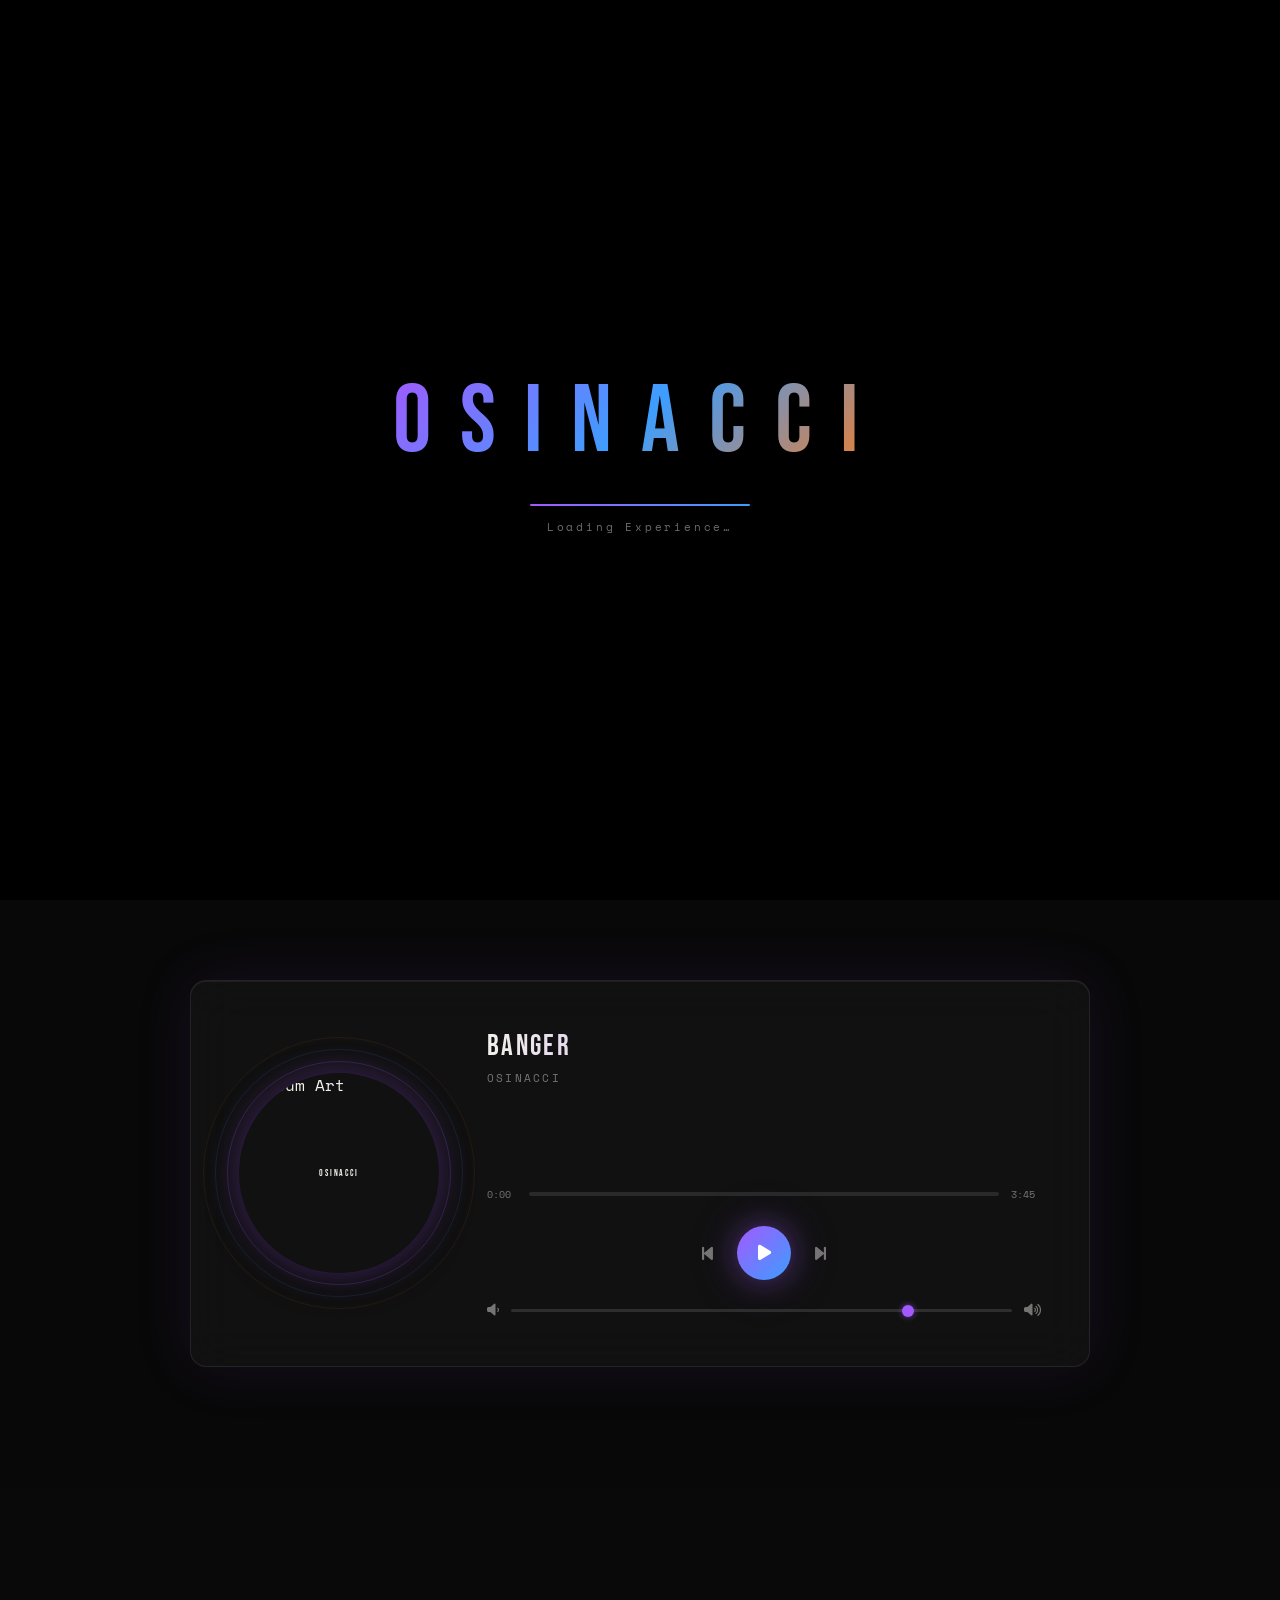
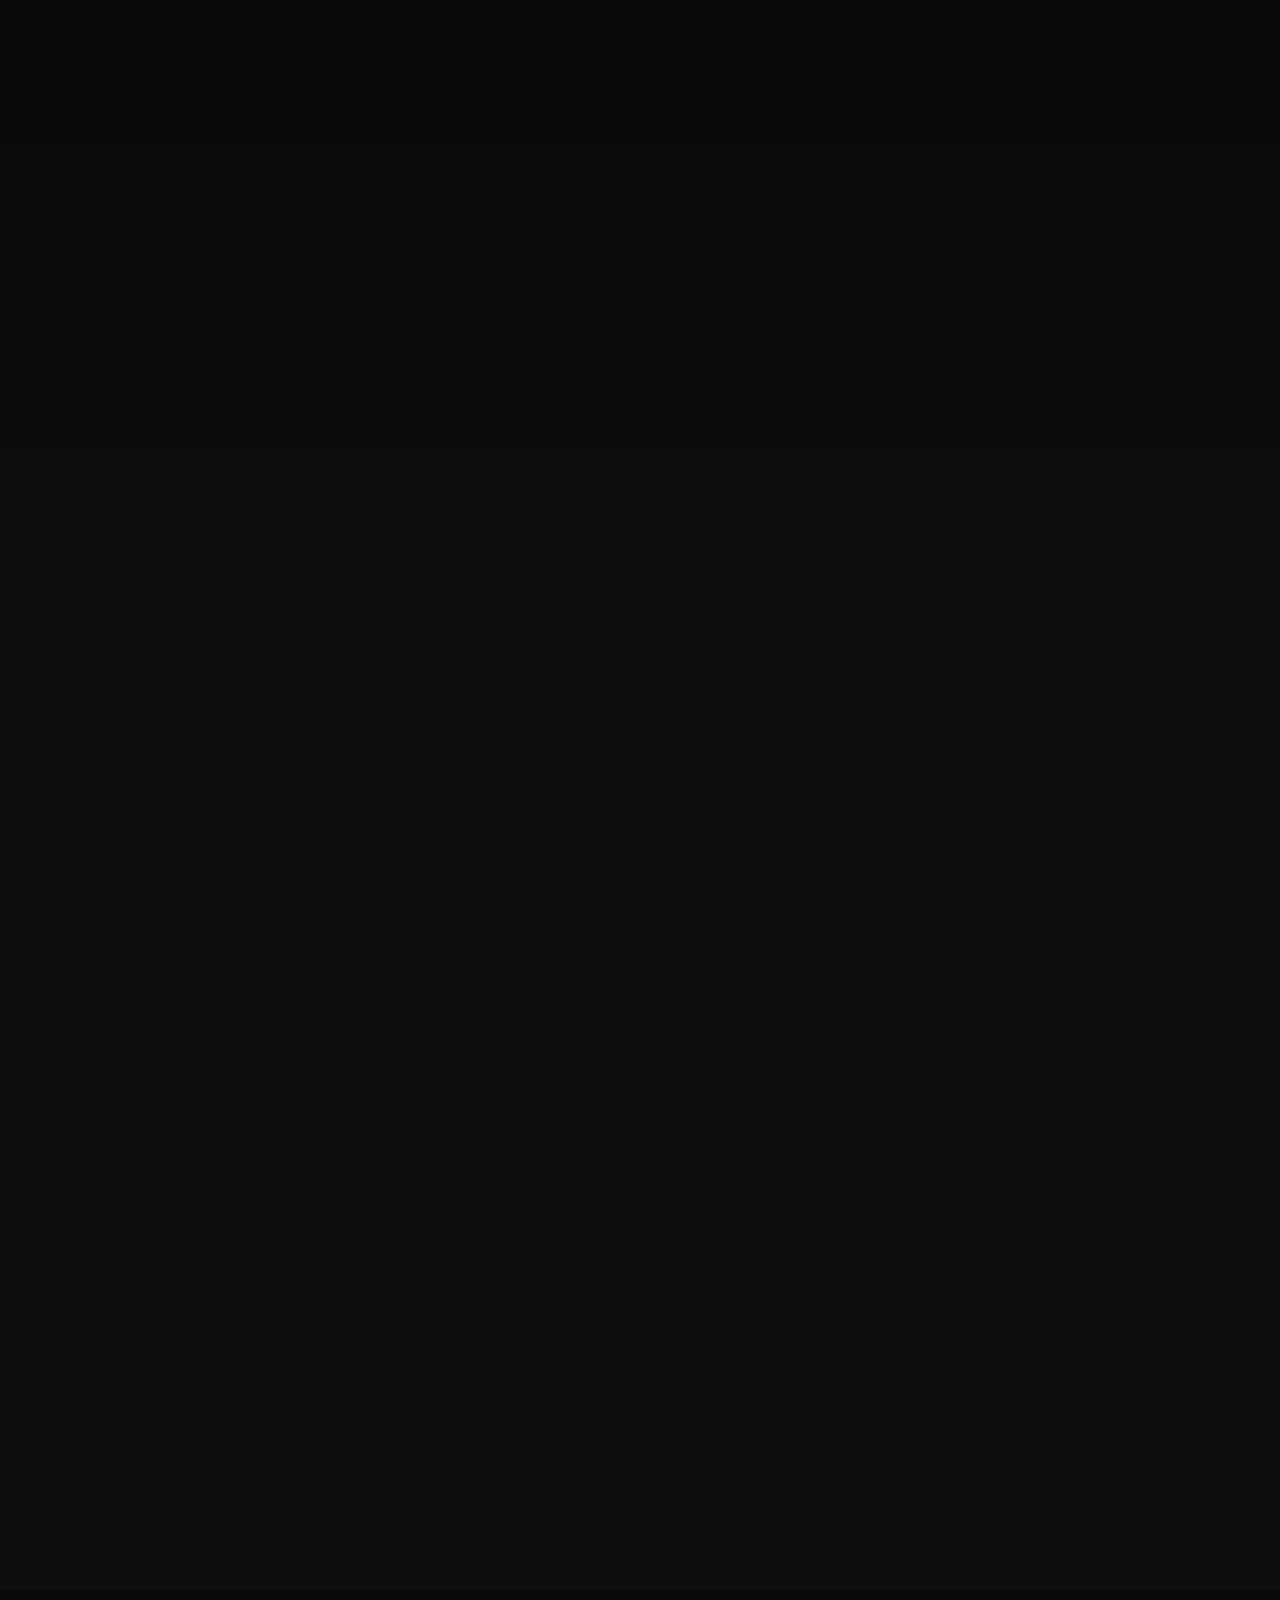
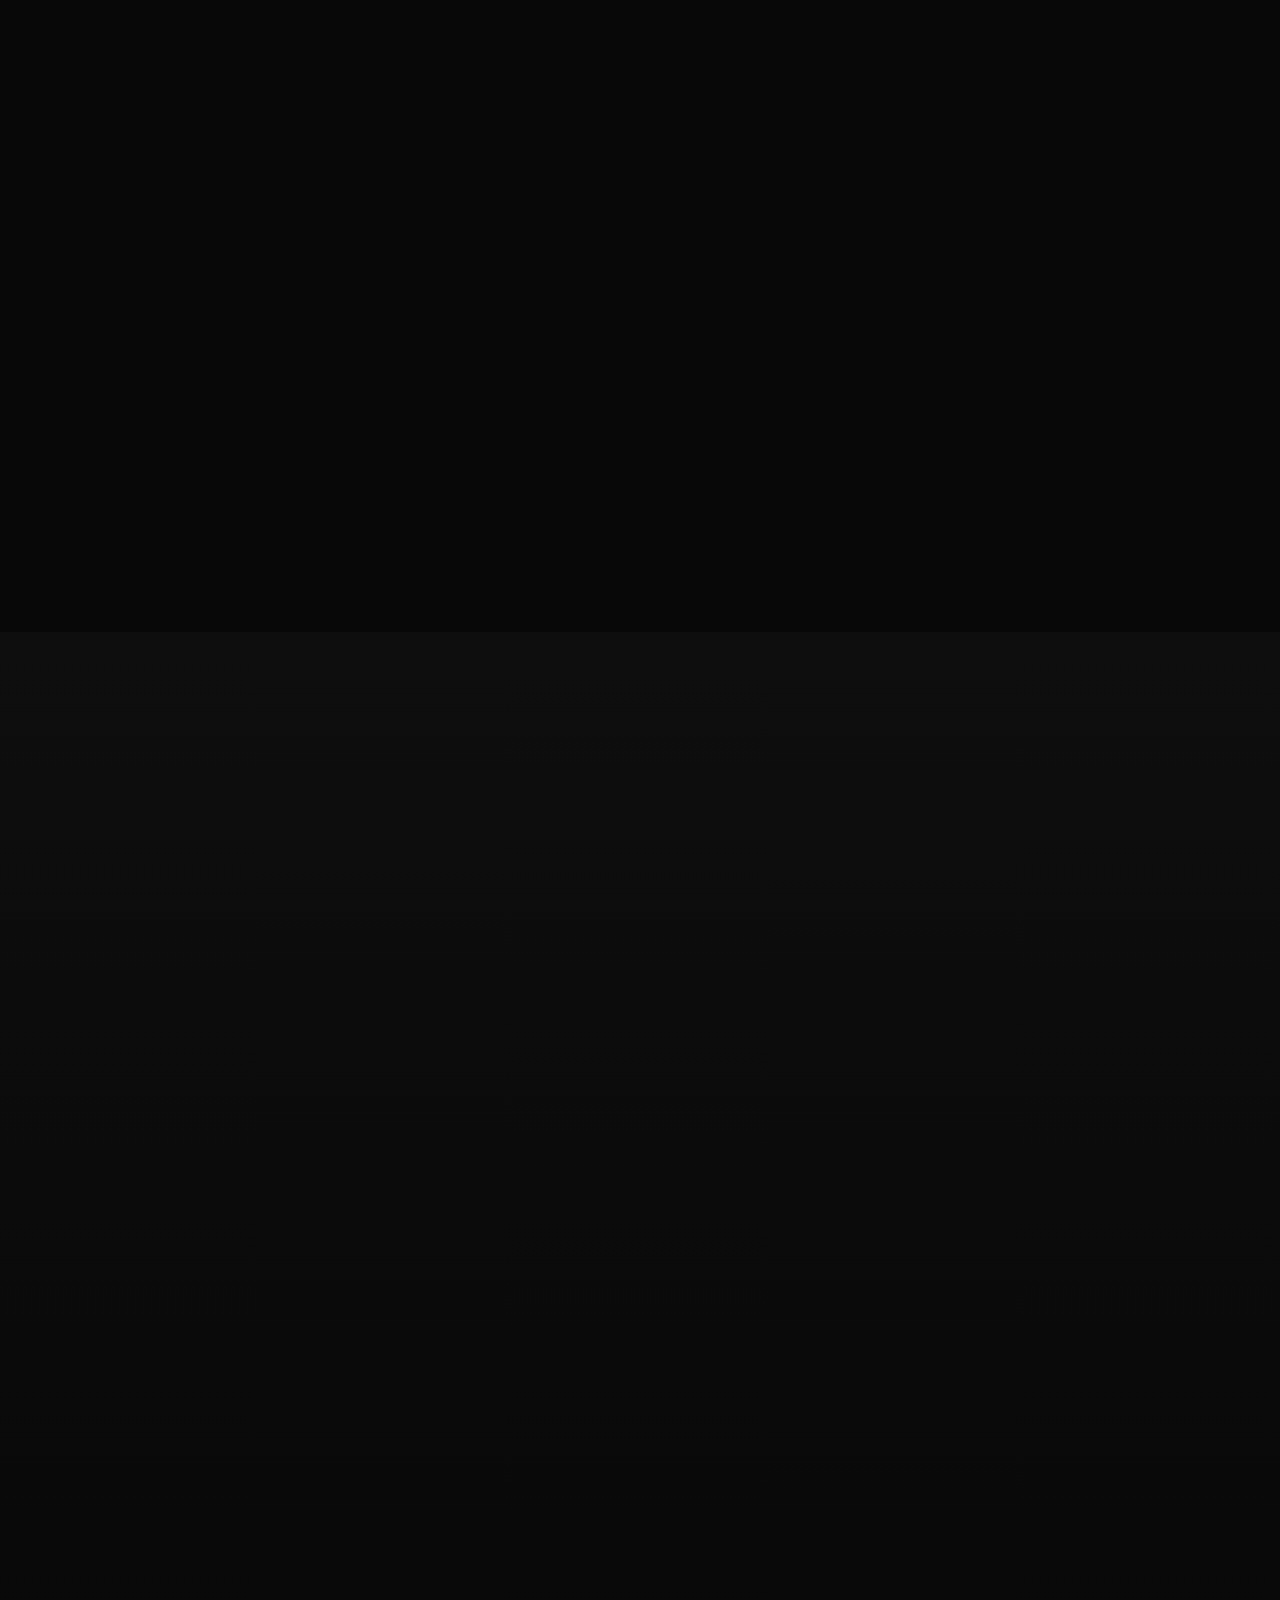
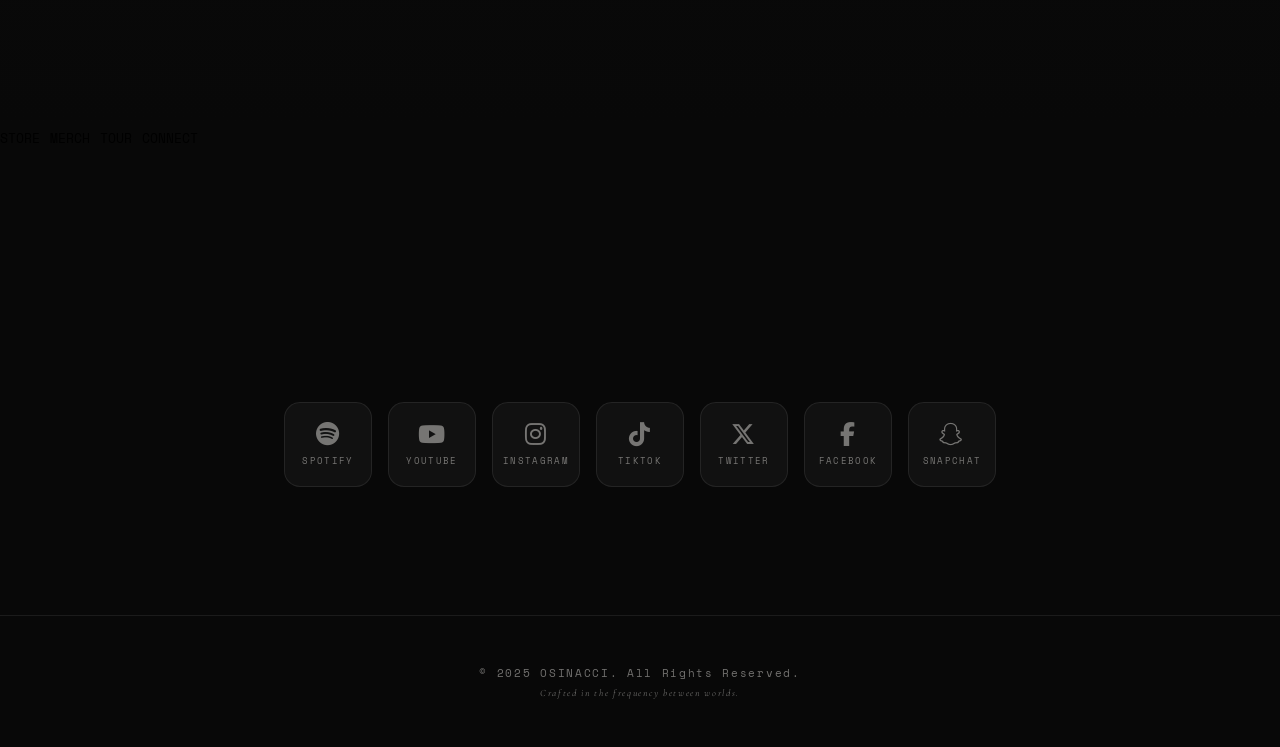
==== index (1).html @ 7f18292f "Add files via upload" ====
<!DOCTYPE html>
<html lang="en">
<head>
  <meta charset="UTF-8" />
  <meta name="viewport" content="width=device-width, initial-scale=1.0" />
  <title>OSINACCI — Official</title>
  <link rel="stylesheet" href="style.css" />
  <!-- Fonts -->
  <link rel="preconnect" href="https://fonts.googleapis.com" />
  <link rel="preconnect" href="https://fonts.gstatic.com" crossorigin />
  <link href="https://fonts.googleapis.com/css2?family=Bebas+Neue&family=Cormorant+Garamond:ital,wght@0,300;0,400;1,300&family=Space+Mono:wght@400;700&display=swap" rel="stylesheet" />
  <!-- Font Awesome -->
  <link rel="stylesheet" href="https://cdnjs.cloudflare.com/ajax/libs/font-awesome/6.5.0/css/all.min.css" />
  <!-- GSAP -->
  <script src="https://cdnjs.cloudflare.com/ajax/libs/gsap/3.12.5/gsap.min.js"></script>
  <script src="https://cdnjs.cloudflare.com/ajax/libs/gsap/3.12.5/ScrollTrigger.min.js"></script>
</head>
<body class="loading">

  <!-- LOADING SCREEN -->
  <div id="loader">
    <div class="loader-inner">
      <div class="loader-logo">OSINACCI</div>
      <div class="loader-bar"><div class="loader-fill"></div></div>
      <div class="loader-text">Loading Experience…</div>
    </div>
  </div>

  <!-- CUSTOM CURSOR -->
  <div id="cursor"></div>
  <div id="cursor-trail"></div>

  <!-- PARTICLES CANVAS -->
  <canvas id="particles-canvas"></canvas>

  <!-- FIXED BG -->
  <div id="bg-fixed">
    <div id="bg-overlay"></div>
  </div>

  <!-- ═══════════════════════════ NAV ═══════════════════════════ -->
  <nav id="navbar">
    <div class="nav-logo">OSINACCI</div>
    <ul class="nav-links">
      <li><a href="#hero">Home</a></li>
      <li><a href="#music">Music</a></li>
      <li><a href="#videos">Videos</a></li>
      <li><a href="#store">Store</a></li>
      <li><a href="#merch">Merch</a></li>
      <li><a href="#tour">Tour</a></li>
      <li><a href="#contact">Contact</a></li>
    </ul>
    <div class="nav-right">
      <button class="theme-toggle" id="themeToggle" title="Toggle theme"><i class="fa-solid fa-circle-half-stroke"></i></button>
      <button class="hamburger" id="hamburger" aria-label="Menu">
        <span></span><span></span><span></span>
      </button>
    </div>
    <div class="mobile-menu" id="mobileMenu">
      <a href="#hero">Home</a>
      <a href="#music">Music</a>
      <a href="#videos">Videos</a>
      <a href="#store">Store</a>
      <a href="#merch">Merch</a>
      <a href="#tour">Tour</a>
      <a href="#contact">Contact</a>
    </div>
  </nav>

  <!-- ═══════════════════════════ HERO ═══════════════════════════ -->
  <section id="hero">
    <div class="hero-content">
      <p class="hero-sub reveal-up">The Sound of Another Dimension</p>
      <h1 class="hero-title reveal-up">OSINACCI</h1>
      <p class="hero-tagline reveal-up">Beats forged in fire. <em>Frequencies beyond the known.</em></p>
      <div class="hero-btns reveal-up">
        <a href="#music" class="btn btn-primary"><i class="fa-solid fa-play"></i> Listen Now</a>
        <a href="#videos" class="btn btn-ghost"><i class="fa-solid fa-film"></i> Watch Videos</a>
      </div>
    </div>
    <!-- Side waveform visualizer -->
    <canvas id="side-waveform"></canvas>
  </section>

  <!-- ═══════════════════════════ PLAYER ═══════════════════════════ -->
  <section id="player-section">
    <div class="player-wrap">
      <div class="player-disc-col">
        <div class="vinyl-wrap" id="vinylWrap">
          <div class="vinyl-ring r1"></div>
          <div class="vinyl-ring r2"></div>
          <div class="vinyl-ring r3"></div>
          <img class="vinyl-art" id="vinylArt" src="https://res.cloudinary.com/dsetw6lec/image/upload/v1779879570/SaveClip.App_674448062_18584144149044663_5985935693458071722_n_jfratm.jpg" alt="Album Art" />
          <div class="vinyl-label">OSINACCI</div>
        </div>
      </div>
      <div class="player-controls-col">
        <div class="player-meta">
          <span class="player-track-name" id="trackName">Banger</span>
          <span class="player-artist">OSINACCI</span>
        </div>
        <canvas id="player-waveform"></canvas>
        <div class="player-progress-wrap">
          <span class="player-time" id="currentTime">0:00</span>
          <div class="player-progress" id="progressBar">
            <div class="player-progress-fill" id="progressFill"></div>
            <div class="player-progress-thumb" id="progressThumb"></div>
          </div>
          <span class="player-time" id="totalTime">3:45</span>
        </div>
        <div class="player-btns">
          <button class="ctrl-btn" id="prevBtn"><i class="fa-solid fa-backward-step"></i></button>
          <button class="ctrl-btn play-btn" id="playBtn"><i class="fa-solid fa-play" id="playIcon"></i></button>
          <button class="ctrl-btn" id="nextBtn"><i class="fa-solid fa-forward-step"></i></button>
        </div>
        <div class="player-volume">
          <i class="fa-solid fa-volume-low"></i>
          <input type="range" id="volumeSlider" min="0" max="1" step="0.01" value="0.8" />
          <i class="fa-solid fa-volume-high"></i>
        </div>
      </div>
    </div>
  </section>

  <!-- ═══════════════════════════ ABOUT ═══════════════════════════ -->
  <section id="about" class="section-pad">
    <div class="container split-layout">
      <div class="split-img reveal-left">
        <img src="https://res.cloudinary.com/dsetw6lec/image/upload/v1779879570/SaveClip.App_674448062_18584144149044663_5985935693458071722_n_jfratm.jpg" alt="Osinacci portrait" />
        <div class="img-frame-deco"></div>
      </div>
      <div class="split-text reveal-right">
        <span class="section-eyebrow">Origin Story</span>
        <h2 class="section-title">Born from the<br /><em>Static</em> Between Worlds</h2>
        <p>Osinacci is not a name — it's a frequency. Rising from the intersection of raw emotion and future-forward sound design, this artist crafts sonic landscapes that blur genre, time, and dimension.</p>
        <p>From midnight sessions in a home studio to stages that shake the floor, every beat is a chapter. Every track is a doorway. Step through.</p>
        <div class="about-stats">
          <div class="stat"><span class="stat-num">2M+</span><span class="stat-label">Monthly Listeners</span></div>
          <div class="stat"><span class="stat-num">47</span><span class="stat-label">Releases</span></div>
          <div class="stat"><span class="stat-num">12</span><span class="stat-label">Countries Toured</span></div>
        </div>
      </div>
    </div>
  </section>

  <!-- ═══════════════════════════ MUSIC ═══════════════════════════ -->
  <section id="music" class="section-pad">
    <div class="container">
      <span class="section-eyebrow reveal-up">Discography</span>
      <h2 class="section-title reveal-up">Latest <em>Releases</em></h2>
      <div class="music-grid">
        <div class="music-card reveal-up" data-delay="0">
          <div class="music-card-img">
            <img src="https://res.cloudinary.com/dsetw6lec/image/upload/v1779879570/SaveClip.App_674448062_18584144149044663_5985935693458071722_n_jfratm.jpg" alt="Banger" />
            <div class="music-card-overlay"><i class="fa-solid fa-play"></i></div>
          </div>
          <div class="music-card-info">
            <h3>Banger</h3>
            <p>Single • 2025</p>
            <div class="platform-btns">
              <a href="#" class="plat-btn spotify"><i class="fa-brands fa-spotify"></i> Spotify</a>
              <a href="#" class="plat-btn apple"><i class="fa-brands fa-apple"></i> Apple</a>
            </div>
          </div>
        </div>
        <div class="music-card reveal-up" data-delay="100">
          <div class="music-card-img">
            <img src="https://res.cloudinary.com/dsetw6lec/image/upload/v1779879570/SaveClip.App_674448062_18584144149044663_5985935693458071722_n_jfratm.jpg" alt="Static Realm" />
            <div class="music-card-overlay"><i class="fa-solid fa-play"></i></div>
          </div>
          <div class="music-card-info">
            <h3>Static Realm</h3>
            <p>EP • 2024</p>
            <div class="platform-btns">
              <a href="#" class="plat-btn spotify"><i class="fa-brands fa-spotify"></i> Spotify</a>
              <a href="#" class="plat-btn apple"><i class="fa-brands fa-apple"></i> Apple</a>
            </div>
          </div>
        </div>
        <div class="music-card reveal-up" data-delay="200">
          <div class="music-card-img">
            <img src="https://res.cloudinary.com/dsetw6lec/image/upload/v1779879570/SaveClip.App_674448062_18584144149044663_5985935693458071722_n_jfratm.jpg" alt="Neon Cathedral" />
            <div class="music-card-overlay"><i class="fa-solid fa-play"></i></div>
          </div>
          <div class="music-card-info">
            <h3>Neon Cathedral</h3>
            <p>Album • 2024</p>
            <div class="platform-btns">
              <a href="#" class="plat-btn spotify"><i class="fa-brands fa-spotify"></i> Spotify</a>
              <a href="#" class="plat-btn apple"><i class="fa-brands fa-apple"></i> Apple</a>
            </div>
          </div>
        </div>
      </div>
    </div>
  </section>

  <!-- ═══════════════════════════ VIDEOS ═══════════════════════════ -->
  <section id="videos" class="section-pad">
    <div class="container">
      <span class="section-eyebrow reveal-up">Visual Universe</span>
      <h2 class="section-title reveal-up">Watch &amp; <em>Experience</em></h2>
      <div class="video-grid">
        <div class="video-card reveal-up" data-delay="0">
          <div class="video-thumb">
            <img src="https://res.cloudinary.com/dsetw6lec/image/upload/v1779879570/SaveClip.App_674448062_18584144149044663_5985935693458071722_n_jfratm.jpg" alt="Video 1" />
            <div class="video-overlay">
              <div class="play-ring"><i class="fa-solid fa-play"></i></div>
            </div>
            <span class="video-dur">3:47</span>
          </div>
          <p class="video-title">Banger — Official Video</p>
        </div>
        <div class="video-card reveal-up" data-delay="150">
          <div class="video-thumb">
            <img src="https://res.cloudinary.com/dsetw6lec/image/upload/v1779879570/SaveClip.App_674448062_18584144149044663_5985935693458071722_n_jfratm.jpg" alt="Video 2" />
            <div class="video-overlay">
              <div class="play-ring"><i class="fa-solid fa-play"></i></div>
            </div>
            <span class="video-dur">5:12</span>
          </div>
          <p class="video-title">Static Realm — Live Session</p>
        </div>
        <div class="video-card reveal-up" data-delay="300">
          <div class="video-thumb">
            <img src="https://res.cloudinary.com/dsetw6lec/image/upload/v1779879570/SaveClip.App_674448062_18584144149044663_5985935693458071722_n_jfratm.jpg" alt="Video 3" />
            <div class="video-overlay">
              <div class="play-ring"><i class="fa-solid fa-play"></i></div>
            </div>
            <span class="video-dur">4:02</span>
          </div>
          <p class="video-title">Neon Cathedral — Documentary</p>
        </div>
      </div>
    </div>
  </section>

  <!-- ═══════════════════════════ GALLERY ═══════════════════════════ -->
  <section id="gallery" class="section-pad">
    <div class="container">
      <span class="section-eyebrow reveal-up">Gallery</span>
      <h2 class="section-title reveal-up">Behind the <em>Frame</em></h2>
      <div class="gallery-grid">
        <div class="gallery-item gi-tall reveal-up" data-delay="0"><img src="https://res.cloudinary.com/dsetw6lec/image/upload/v1779879570/SaveClip.App_674448062_18584144149044663_5985935693458071722_n_jfratm.jpg" alt="g1" /><div class="gallery-hover"><i class="fa-solid fa-expand"></i></div></div>
        <div class="gallery-item reveal-up" data-delay="80"><img src="https://res.cloudinary.com/dsetw6lec/image/upload/v1779879570/SaveClip.App_674448062_18584144149044663_5985935693458071722_n_jfratm.jpg" alt="g2" /><div class="gallery-hover"><i class="fa-solid fa-expand"></i></div></div>
        <div class="gallery-item reveal-up" data-delay="160"><img src="https://res.cloudinary.com/dsetw6lec/image/upload/v1779879570/SaveClip.App_674448062_18584144149044663_5985935693458071722_n_jfratm.jpg" alt="g3" /><div class="gallery-hover"><i class="fa-solid fa-expand"></i></div></div>
        <div class="gallery-item gi-wide reveal-up" data-delay="240"><img src="https://res.cloudinary.com/dsetw6lec/image/upload/v1779879570/SaveClip.App_674448062_18584144149044663_5985935693458071722_n_jfratm.jpg" alt="g4" /><div class="gallery-hover"><i class="fa-solid fa-expand"></i></div></div>
        <div class="gallery-item reveal-up" data-delay="320"><img src="https://res.cloudinary.com/dsetw6lec/image/upload/v1779879570/SaveClip.App_674448062_18584144149044663_5985935693458071722_n_jfratm.jpg" alt="g5" /><div class="gallery-hover"><i class="fa-solid fa-expand"></i></div></div>
      </div>
    </div>
    <!-- Lightbox -->
    <div id="lightbox" class="lightbox">
      <button class="lb-close" id="lbClose"><i class="fa-solid fa-xmark"></i></button>
      <img id="lbImg" src="" alt="Gallery Full" />
    </div>
  </section>
<!-- ═════════════════ QUICK PANELS ═════════════════ -->

<section id="quick-panels">

  <button class="quick-panel-btn">
    <span>STORE</span>
  </button>

  <button class="quick-panel-btn">
    <span>MERCH</span>
  </button>

  <button class="quick-panel-btn">
    <span>TOUR</span>
  </button>

  <button class="quick-panel-btn">
    <span>CONNECT</span>
  </button>

</section>

  <!-- ═══════════════════════════ SOCIAL ═══════════════════════════ -->
  <section id="social" class="section-pad">
    <div class="container">
      <h2 class="section-title reveal-up text-center">Follow the <em>Frequency</em></h2>
      <div class="social-row">
        <a href="#" class="soc-btn soc-spotify" title="Spotify"><i class="fa-brands fa-spotify"></i><span>Spotify</span></a>
        <a href="#" class="soc-btn soc-youtube" title="YouTube"><i class="fa-brands fa-youtube"></i><span>YouTube</span></a>
        <a href="#" class="soc-btn soc-instagram" title="Instagram"><i class="fa-brands fa-instagram"></i><span>Instagram</span></a>
        <a href="#" class="soc-btn soc-tiktok" title="TikTok"><i class="fa-brands fa-tiktok"></i><span>TikTok</span></a>
        <a href="#" class="soc-btn soc-twitter" title="X / Twitter"><i class="fa-brands fa-x-twitter"></i><span>Twitter</span></a>
        <a href="#" class="soc-btn soc-facebook" title="Facebook"><i class="fa-brands fa-facebook-f"></i><span>Facebook</span></a>
        <a href="#" class="soc-btn soc-snapchat" title="Snapchat"><i class="fa-brands fa-snapchat"></i><span>Snapchat</span></a>
      </div>
    </div>
  </section>

  <!-- FOOTER -->
  <footer>
    <p>© 2025 OSINACCI. All Rights Reserved.</p>
    <p class="footer-sub">Crafted in the frequency between worlds.</p>
  </footer>

  <script src="script.js"></script>
</body>
</html>
---- style.css ----
/* ════════════════════════════════════════════════════════════════
   OSINACCI — Premium Artist CSS
   ════════════════════════════════════════════════════════════════ */

/* ─── CUSTOM PROPERTIES ─────────────────────────────────────── */
:root {
  --bg: #080808;
  --bg2: #0e0e0e;
  --surface: rgba(255,255,255,0.04);
  --surface-hover: rgba(255,255,255,0.08);
  --border: rgba(255,255,255,0.08);
  --white: #f2f0eb;
  --muted: rgba(242,240,235,0.45);
  --purple: #a259ff;
  --purple-dim: rgba(162,89,255,0.18);
  --blue: #3d9eff;
  --blue-dim: rgba(61,158,255,0.15);
  --orange: #ff7a1a;
  --orange-dim: rgba(255,122,26,0.15);
  --green: #1db954;
  --glow-purple: 0 0 30px rgba(162,89,255,0.4), 0 0 60px rgba(162,89,255,0.15);
  --glow-blue: 0 0 30px rgba(61,158,255,0.4), 0 0 60px rgba(61,158,255,0.15);
  --glow-orange: 0 0 20px rgba(255,122,26,0.5);
  --font-display: 'Bebas Neue', sans-serif;
  --font-serif: 'Cormorant Garamond', serif;
  --font-mono: 'Space Mono', monospace;
  --nav-h: 72px;
  --radius: 16px;
  --transition: 0.35s cubic-bezier(0.25,0.46,0.45,0.94);
}

/* Light mode */
body.light {
  --bg: #f0ede8;
  --bg2: #e5e1da;
  --surface: rgba(0,0,0,0.05);
  --surface-hover: rgba(0,0,0,0.09);
  --border: rgba(0,0,0,0.1);
  --white: #111;
  --muted: rgba(17,17,17,0.5);
  --purple-dim: rgba(162,89,255,0.1);
}

/* ─── RESET ──────────────────────────────────────────────────── */
*, *::before, *::after { box-sizing: border-box; margin: 0; padding: 0; }
html { scroll-behavior: smooth; }
body {
  background: var(--bg);
  color: var(--white);
  font-family: var(--font-mono);
  overflow-x: hidden;
  cursor: none;
}
body.loading { overflow: hidden; }
img { display: block; width: 100%; height: 100%; object-fit: cover; }
a { text-decoration: none; color: inherit; }
ul { list-style: none; }
button { cursor: none; border: none; background: none; font-family: inherit; }

/* ─── LOADER ─────────────────────────────────────────────────── */
#loader {
  position: fixed; inset: 0; z-index: 9999;
  background: #000;
  display: flex; align-items: center; justify-content: center;
  transition: opacity 0.6s ease, visibility 0.6s ease;
}
#loader.done { opacity: 0; visibility: hidden; }
.loader-inner { text-align: center; }
.loader-logo {
  font-family: var(--font-display);
  font-size: clamp(3rem, 8vw, 6rem);
  letter-spacing: 0.3em;
  background: linear-gradient(135deg, var(--purple), var(--blue), var(--orange));
  -webkit-background-clip: text; -webkit-text-fill-color: transparent;
  animation: pulseGlow 1.5s ease-in-out infinite alternate;
}
.loader-bar {
  width: 220px; height: 2px;
  background: rgba(255,255,255,0.1);
  margin: 1.5rem auto 0.75rem;
  border-radius: 2px; overflow: hidden;
}
.loader-fill {
  height: 100%;
  background: linear-gradient(90deg, var(--purple), var(--blue));
  width: 0; animation: loadBar 2.2s ease forwards;
}
.loader-text { font-size: 0.7rem; letter-spacing: 0.25em; color: var(--muted); }
@keyframes loadBar { to { width: 100%; } }
@keyframes pulseGlow {
  from { filter: drop-shadow(0 0 8px rgba(162,89,255,0.4)); }
  to   { filter: drop-shadow(0 0 24px rgba(61,158,255,0.7)); }
}

/* ─── CUSTOM CURSOR ──────────────────────────────────────────── */
#cursor {
  position: fixed; top: 0; left: 0; z-index: 9000;
  width: 14px; height: 14px;
  background: var(--purple);
  border-radius: 50%;
  pointer-events: none;
  transform: translate(-50%,-50%);
  transition: transform 0.1s, background 0.2s, width 0.2s, height 0.2s;
  mix-blend-mode: difference;
}
#cursor-trail {
  position: fixed; top: 0; left: 0; z-index: 8999;
  width: 40px; height: 40px;
  border: 1px solid rgba(162,89,255,0.4);
  border-radius: 50%;
  pointer-events: none;
  transform: translate(-50%,-50%);
  transition: transform 0.25s ease, opacity 0.2s;
}
body:has(a:hover) #cursor, body:has(button:hover) #cursor {
  width: 22px; height: 22px; background: var(--orange);
}

/* ─── PARTICLES ──────────────────────────────────────────────── */
#particles-canvas {
  position: fixed; inset: 0; z-index: 0;
  pointer-events: none;
  opacity: 0.5;
}

/* ─── FIXED BACKGROUND ───────────────────────────────────────── */
#bg-fixed {
  position: fixed; inset: 0; z-index: 1;
  background: url('https://res.cloudinary.com/dsetw6lec/image/upload/v1779879570/SaveClip.App_674448062_18584144149044663_5985935693458071722_n_jfratm.jpg') center/cover no-repeat;
}
#bg-overlay {
  position: absolute; inset: 0;
  background: linear-gradient(
    to bottom,
    rgba(8,8,8,0.55) 0%,
    rgba(8,8,8,0.7) 40%,
    rgba(8,8,8,0.92) 75%,
    var(--bg) 100%
  );
  transition: background 0.3s;
}
body.light #bg-overlay {
  background: linear-gradient(
    to bottom,
    rgba(240,237,232,0.55) 0%,
    rgba(240,237,232,0.78) 40%,
    rgba(240,237,232,0.95) 75%,
    var(--bg) 100%
  );
}

/* ─── ALL SECTIONS above BG ──────────────────────────────────── */
nav, section, footer { position: relative; z-index: 10; }

/* ─── NAVBAR ─────────────────────────────────────────────────── */
#navbar {
  position: fixed; top: 0; left: 0; right: 0; z-index: 100;
  height: var(--nav-h);
  display: flex; align-items: center; justify-content: space-between;
  padding: 0 clamp(1.5rem, 5vw, 4rem);
  backdrop-filter: blur(0px);
  background: transparent;
  transition: backdrop-filter 0.4s, background 0.4s, box-shadow 0.4s;
}
#navbar.scrolled {
  backdrop-filter: blur(24px) saturate(180%);
  background: rgba(8,8,8,0.7);
  box-shadow: 0 1px 0 var(--border);
}
body.light #navbar.scrolled { background: rgba(240,237,232,0.75); }

.nav-logo {
  font-family: var(--font-display);
  font-size: 1.6rem;
  letter-spacing: 0.2em;
  background: linear-gradient(135deg, var(--purple), var(--blue));
  -webkit-background-clip: text; -webkit-text-fill-color: transparent;
}
.nav-links {
  display: flex; gap: 2.5rem;
}
.nav-links a {
  font-size: 0.68rem; letter-spacing: 0.18em; text-transform: uppercase;
  color: var(--muted);
  position: relative; padding-bottom: 4px;
  transition: color var(--transition);
}
.nav-links a::after {
  content: '';
  position: absolute; bottom: 0; left: 0;
  width: 0; height: 1px;
  background: var(--purple);
  transition: width var(--transition);
}
.nav-links a:hover { color: var(--white); }
.nav-links a:hover::after { width: 100%; }

.nav-right { display: flex; align-items: center; gap: 1rem; }
.theme-toggle {
  color: var(--muted); font-size: 1rem;
  transition: color var(--transition), transform var(--transition);
}
.theme-toggle:hover { color: var(--orange); transform: rotate(15deg); }

.hamburger {
  display: none; flex-direction: column; gap: 5px; padding: 4px;
}
.hamburger span {
  display: block; width: 24px; height: 2px;
  background: var(--white);
  transition: transform var(--transition), opacity var(--transition);
}
.hamburger.open span:nth-child(1) { transform: translateY(7px) rotate(45deg); }
.hamburger.open span:nth-child(2) { opacity: 0; }
.hamburger.open span:nth-child(3) { transform: translateY(-7px) rotate(-45deg); }

.mobile-menu {
  display: none; position: fixed;
  top: var(--nav-h); left: 0; right: 0;
  background: rgba(8,8,8,0.95);
  backdrop-filter: blur(20px);
  padding: 2rem;
  flex-direction: column; gap: 1.5rem;
  border-bottom: 1px solid var(--border);
  transform: translateY(-10px); opacity: 0;
  transition: transform 0.3s ease, opacity 0.3s ease;
}
.mobile-menu.open { display: flex; transform: translateY(0); opacity: 1; }
.mobile-menu a { font-size: 0.75rem; letter-spacing: 0.2em; text-transform: uppercase; color: var(--muted); }

/* ─── CONTAINER ──────────────────────────────────────────────── */
.container { max-width: 1200px; margin: 0 auto; padding: 0 clamp(1.5rem, 5vw, 3rem); }
.section-pad { padding: 8rem 0; }

/* ─── TYPOGRAPHY HELPERS ─────────────────────────────────────── */
.section-eyebrow {
  display: block; margin-bottom: 0.75rem;
  font-size: 0.65rem; letter-spacing: 0.3em; text-transform: uppercase;
  color: var(--purple);
}
.section-title {
  font-family: var(--font-display);
  font-size: clamp(2.5rem, 6vw, 5rem);
  line-height: 1; letter-spacing: 0.04em;
  margin-bottom: 3rem;
}
.section-title em { font-style: normal; color: var(--orange); }
.text-center { text-align: center; }

/* ─── BUTTONS ────────────────────────────────────────────────── */
.btn {
  display: inline-flex; align-items: center; gap: 0.5rem;
  padding: 0.85rem 2rem;
  font-family: var(--font-mono); font-size: 0.75rem; letter-spacing: 0.15em;
  text-transform: uppercase;
  border-radius: 4px;
  transition: all var(--transition);
  position: relative; overflow: hidden;
}
.btn::before {
  content: '';
  position: absolute; inset: 0;
  background: linear-gradient(135deg, var(--purple), var(--blue));
  opacity: 0; transition: opacity var(--transition);
}
.btn:hover::before { opacity: 0.15; }
.btn-primary {
  background: linear-gradient(135deg, var(--purple), var(--blue));
  color: #fff;
  box-shadow: var(--glow-purple);
}
.btn-primary:hover { transform: translateY(-2px); box-shadow: 0 0 40px rgba(162,89,255,0.6); }
.btn-ghost {
  border: 1px solid var(--border);
  color: var(--white);
  backdrop-filter: blur(10px);
  background: rgba(255,255,255,0.04);
}
.btn-ghost:hover { border-color: var(--purple); box-shadow: var(--glow-purple); }
.btn.sm { padding: 0.55rem 1.2rem; font-size: 0.65rem; }

/* ─── REVEAL ANIMATIONS ──────────────────────────────────────── */
.reveal-up { opacity: 0; transform: translateY(40px); }
.reveal-left { opacity: 0; transform: translateX(-50px); }
.reveal-right { opacity: 0; transform: translateX(50px); }

/* ─── HERO ───────────────────────────────────────────────────── */
#hero {
  min-height: 100vh;
  display: flex; align-items: flex-end;
  padding-bottom: 10vh;
  padding-left: clamp(1.5rem, 7vw, 8rem);
}
.hero-content { max-width: 720px; }
.hero-sub {
  font-size: 0.65rem; letter-spacing: 0.35em;
  text-transform: uppercase; color: var(--orange);
  margin-bottom: 0.5rem;
}
.hero-title {
  font-family: var(--font-display);
  font-size: clamp(5rem, 16vw, 14rem);
  line-height: 0.88;
  letter-spacing: 0.04em;
  background: linear-gradient(135deg, var(--white) 30%, var(--purple) 70%, var(--blue));
  -webkit-background-clip: text; -webkit-text-fill-color: transparent;
  filter: drop-shadow(0 0 40px rgba(162,89,255,0.3));
  margin-bottom: 1rem;
}
.hero-tagline {
  font-family: var(--font-serif);
  font-size: clamp(1.1rem, 2.5vw, 1.6rem);
  color: var(--muted); margin-bottom: 2.5rem; line-height: 1.5;
}
.hero-tagline em { color: var(--white); font-style: italic; }
.hero-btns { display: flex; flex-wrap: wrap; gap: 1rem; }

#side-waveform {
  position: fixed; right: 2rem; top: 50%; transform: translateY(-50%);
  width: 50px; height: 300px;
  z-index: 11; opacity: 0.5;
}

/* ─── PLAYER ─────────────────────────────────────────────────── */
#player-section {
  padding: 5rem clamp(1.5rem, 5vw, 3rem);
  background: var(--bg);
}
.player-wrap {
  max-width: 900px; margin: 0 auto;
  display: flex; gap: 3rem; align-items: center;
  background: var(--surface);
  backdrop-filter: blur(24px);
  border: 1px solid var(--border);
  border-radius: var(--radius);
  padding: 3rem;
  box-shadow: 0 0 60px rgba(162,89,255,0.1), inset 0 1px 0 rgba(255,255,255,0.06);
}
@media(max-width:700px){
  .player-wrap { flex-direction: column; align-items: center; padding: 2rem; }
  .player-disc-col { display: flex; justify-content: center; }
}

/* Vinyl */
.vinyl-wrap {
  width: 200px; height: 200px; flex-shrink: 0;
  position: relative; border-radius: 50%;
  display: flex; align-items: center; justify-content: center;
}
.vinyl-ring {
  position: absolute; border-radius: 50%;
  border: 1px solid rgba(162,89,255,0.2);
}
.r1 { inset: -12px; }
.r2 { inset: -24px; border-color: rgba(61,158,255,0.12); }
.r3 { inset: -36px; border-color: rgba(255,122,26,0.08); }

.vinyl-art {
  width: 100%; height: 100%; border-radius: 50%;
  transition: filter 0.3s;
  box-shadow: 0 0 30px rgba(162,89,255,0.35), 0 8px 32px rgba(0,0,0,0.5);
}
.vinyl-wrap.spinning .vinyl-art { animation: spin 8s linear infinite; }
.vinyl-wrap.spinning .r1 { animation: spin 14s linear infinite reverse; }
.vinyl-wrap.spinning .r2 { animation: spin 20s linear infinite; }
@keyframes spin { to { transform: rotate(360deg); } }
.vinyl-label {
  position: absolute; font-family: var(--font-display);
  font-size: 0.55rem; letter-spacing: 0.2em;
  color: var(--white); mix-blend-mode: overlay;
  text-align: center;
}

/* Player controls */
.player-controls-col { flex: 1; min-width: 0; }
.player-meta { margin-bottom: 0.75rem; }
.player-track-name {
  display: block; font-family: var(--font-display);
  font-size: 1.8rem; letter-spacing: 0.08em;
  background: linear-gradient(90deg, var(--white), var(--purple));
  -webkit-background-clip: text; -webkit-text-fill-color: transparent;
}
.player-artist { font-size: 0.7rem; letter-spacing: 0.2em; color: var(--muted); }

#player-waveform { width: 100%; height: 48px; margin: 1rem 0; border-radius: 4px; }

.player-progress-wrap {
  display: flex; align-items: center; gap: 0.75rem;
  margin-bottom: 1.5rem;
}
.player-time { font-size: 0.65rem; color: var(--muted); min-width: 30px; }
.player-progress {
  flex: 1; height: 4px; background: rgba(255,255,255,0.1);
  border-radius: 4px; position: relative; cursor: pointer;
}
.player-progress-fill {
  height: 100%;
  background: linear-gradient(90deg, var(--purple), var(--blue));
  border-radius: 4px; width: 0%; transition: width 0.3s linear;
}
.player-progress-thumb {
  position: absolute; top: 50%; right: 0;
  width: 12px; height: 12px; background: var(--white);
  border-radius: 50%; transform: translate(50%,-50%);
  box-shadow: 0 0 8px rgba(162,89,255,0.6);
  opacity: 0; transition: opacity 0.2s;
}
.player-progress:hover .player-progress-thumb { opacity: 1; }

.player-btns {
  display: flex; align-items: center; justify-content: center; gap: 1.5rem;
  margin-bottom: 1.5rem;
}
.ctrl-btn {
  color: var(--muted); font-size: 1.1rem;
  transition: color var(--transition), transform var(--transition), text-shadow var(--transition);
}
.ctrl-btn:hover { color: var(--white); transform: scale(1.15); }
.play-btn {
  width: 54px; height: 54px; border-radius: 50%;
  background: linear-gradient(135deg, var(--purple), var(--blue));
  color: #fff; font-size: 1.1rem;
  display: flex; align-items: center; justify-content: center;
  box-shadow: var(--glow-purple);
  transition: transform var(--transition), box-shadow var(--transition);
}
.play-btn:hover { transform: scale(1.1); box-shadow: 0 0 40px rgba(162,89,255,0.7); }

.player-volume {
  display: flex; align-items: center; gap: 0.75rem; color: var(--muted); font-size: 0.85rem;
}
#volumeSlider {
  flex: 1; appearance: none; height: 3px;
  background: rgba(255,255,255,0.12); border-radius: 2px; outline: none;
}
#volumeSlider::-webkit-slider-thumb {
  appearance: none; width: 12px; height: 12px;
  background: var(--purple); border-radius: 50%;
  box-shadow: 0 0 6px rgba(162,89,255,0.6);
}

/* ─── ABOUT ──────────────────────────────────────────────────── */
.split-layout {
  display: grid; grid-template-columns: 1fr 1fr; gap: 5rem; align-items: center;
}
@media(max-width:768px){ .split-layout { grid-template-columns: 1fr; gap: 3rem; } }
.split-img {
  position: relative; border-radius: var(--radius); overflow: hidden;
  aspect-ratio: 3/4; max-height: 560px;
}
.split-img img { border-radius: var(--radius); filter: saturate(0.8) contrast(1.1); }
.img-frame-deco {
  position: absolute; inset: -2px;
  border-radius: var(--radius);
  background: linear-gradient(135deg, var(--purple), var(--blue), var(--orange));
  z-index: -1; opacity: 0.5;
}
.split-text p { color: var(--muted); line-height: 1.8; font-size: 0.85rem; margin-bottom: 1.25rem; }
.about-stats { display: flex; gap: 2.5rem; margin-top: 2rem; flex-wrap: wrap; }
.stat { display: flex; flex-direction: column; gap: 0.25rem; }
.stat-num {
  font-family: var(--font-display); font-size: 2.5rem;
  background: linear-gradient(135deg, var(--purple), var(--orange));
  -webkit-background-clip: text; -webkit-text-fill-color: transparent;
}
.stat-label { font-size: 0.65rem; letter-spacing: 0.15em; text-transform: uppercase; color: var(--muted); }

/* ─── MUSIC CARDS ────────────────────────────────────────────── */
.music-grid, .store-grid, .merch-grid {
  display: grid; grid-template-columns: repeat(auto-fill, minmax(280px, 1fr)); gap: 1.5rem;
}
.music-card {
  background: var(--surface); border: 1px solid var(--border);
  border-radius: var(--radius); overflow: hidden;
  transition: transform var(--transition), box-shadow var(--transition);
}
.music-card:hover { transform: translateY(-6px); box-shadow: 0 20px 60px rgba(0,0,0,0.4), 0 0 30px rgba(162,89,255,0.15); }
.music-card-img { position: relative; aspect-ratio: 1; overflow: hidden; }
.music-card-img img { transition: transform 0.5s ease; }
.music-card:hover .music-card-img img { transform: scale(1.06); }
.music-card-overlay {
  position: absolute; inset: 0; background: rgba(0,0,0,0.5);
  display: flex; align-items: center; justify-content: center;
  font-size: 1.8rem; color: #fff;
  opacity: 0; transition: opacity var(--transition);
}
.music-card:hover .music-card-overlay { opacity: 1; }
.music-card-info { padding: 1.25rem; }
.music-card-info h3 { font-family: var(--font-display); font-size: 1.3rem; letter-spacing: 0.08em; margin-bottom: 0.25rem; }
.music-card-info p { font-size: 0.65rem; letter-spacing: 0.15em; color: var(--muted); margin-bottom: 1rem; }
.platform-btns { display: flex; gap: 0.5rem; flex-wrap: wrap; }
.plat-btn {
  display: inline-flex; align-items: center; gap: 0.4rem;
  padding: 0.4rem 0.9rem; border-radius: 3px;
  font-family: var(--font-mono); font-size: 0.6rem; letter-spacing: 0.1em;
  transition: all var(--transition);
}
.plat-btn.spotify { background: rgba(29,185,84,0.15); color: var(--green); border: 1px solid rgba(29,185,84,0.3); }
.plat-btn.spotify:hover { background: var(--green); color: #fff; box-shadow: 0 0 20px rgba(29,185,84,0.4); }
.plat-btn.apple { background: rgba(255,255,255,0.06); color: var(--white); border: 1px solid var(--border); }
.plat-btn.apple:hover { background: rgba(255,255,255,0.12); }

/* ─── VIDEO GRID ─────────────────────────────────────────────── */
.video-grid { display: grid; grid-template-columns: repeat(auto-fill, minmax(300px,1fr)); gap: 1.5rem; }
.video-card { cursor: pointer; }
.video-thumb {
  position: relative; aspect-ratio: 16/9; overflow: hidden;
  border-radius: var(--radius); border: 1px solid var(--border);
}
.video-thumb img { transition: transform 0.5s ease, filter 0.5s ease; }
.video-card:hover .video-thumb img { transform: scale(1.05); filter: brightness(0.7); }
.video-overlay {
  position: absolute; inset: 0;
  display: flex; align-items: center; justify-content: center;
  opacity: 0; transition: opacity var(--transition);
}
.video-card:hover .video-overlay { opacity: 1; }
.play-ring {
  width: 64px; height: 64px; border-radius: 50%;
  border: 2px solid rgba(255,255,255,0.8);
  display: flex; align-items: center; justify-content: center;
  font-size: 1.3rem; color: #fff;
  background: rgba(255,255,255,0.1); backdrop-filter: blur(10px);
  transform: scale(0.8); transition: transform var(--transition);
}
.video-card:hover .play-ring { transform: scale(1); }
.video-dur {
  position: absolute; bottom: 0.75rem; right: 0.75rem;
  font-size: 0.6rem; letter-spacing: 0.1em;
  background: rgba(0,0,0,0.75); padding: 0.2rem 0.5rem;
  border-radius: 3px;
}
.video-title { font-family: var(--font-serif); font-size: 1rem; margin-top: 0.75rem; line-height: 1.4; }

/* ─── GALLERY ────────────────────────────────────────────────── */
.gallery-grid {
  display: grid;
  grid-template-columns: repeat(3, 1fr);
  grid-auto-rows: 220px;
  gap: 0.75rem;
}
.gallery-item { position: relative; overflow: hidden; border-radius: 10px; cursor: pointer; }
.gallery-item.gi-tall { grid-row: span 2; }
.gallery-item.gi-wide { grid-column: span 2; }
.gallery-item img { transition: transform 0.5s ease; }
.gallery-item:hover img { transform: scale(1.08); }
.gallery-hover {
  position: absolute; inset: 0; background: rgba(162,89,255,0.25);
  display: flex; align-items: center; justify-content: center;
  font-size: 1.5rem; color: #fff;
  opacity: 0; transition: opacity var(--transition);
  backdrop-filter: blur(2px);
}
.gallery-item:hover .gallery-hover { opacity: 1; }

/* Lightbox */
.lightbox {
  position: fixed; inset: 0; z-index: 500;
  background: rgba(0,0,0,0.94);
  display: none; align-items: center; justify-content: center;
  padding: 2rem;
}
.lightbox.open { display: flex; }
.lightbox img { max-width: 90vw; max-height: 90vh; object-fit: contain; border-radius: 8px; }
.lb-close {
  position: absolute; top: 1.5rem; right: 1.5rem;
  font-size: 1.5rem; color: var(--white);
  background: rgba(255,255,255,0.1); border-radius: 50%;
  width: 44px; height: 44px; display: flex; align-items: center; justify-content: center;
  transition: background var(--transition);
}
.lb-close:hover { background: rgba(162,89,255,0.4); }

/* ─── STORE ──────────────────────────────────────────────────── */
.store-card, .merch-card {
  background: var(--surface); border: 1px solid var(--border);
  border-radius: var(--radius); overflow: hidden;
  transition: transform var(--transition), box-shadow var(--transition);
}
.store-card:hover, .merch-card:hover {
  transform: translateY(-4px);
  box-shadow: 0 20px 50px rgba(0,0,0,0.3), 0 0 20px var(--purple-dim);
}
.store-img, .merch-img { aspect-ratio: 1; overflow: hidden; }
.store-img img, .merch-img img { transition: transform 0.5s ease; }
.store-card:hover .store-img img, .merch-card:hover .merch-img img { transform: scale(1.06); }
.store-info, .merch-info {
  padding: 1.25rem; display: flex; flex-direction: column; gap: 0.5rem;
}
.store-info h3, .merch-info h3 { font-family: var(--font-display); font-size: 1.2rem; letter-spacing: 0.06em; }
.store-info p, .merch-info p { font-size: 0.9rem; color: var(--orange); font-family: var(--font-mono); }

/* Merch badge */
.merch-card { position: relative; }
.merch-badge {
  position: absolute; top: 0.75rem; left: 0.75rem; z-index: 2;
  font-size: 0.55rem; letter-spacing: 0.2em;
  padding: 0.3rem 0.75rem; border-radius: 3px;
  background: linear-gradient(135deg, var(--purple), var(--blue));
  color: #fff;
}

/* ─── TOUR ───────────────────────────────────────────────────── */
.tour-list { display: flex; flex-direction: column; gap: 1rem; }
.tour-card {
  display: flex; align-items: center; gap: 1.5rem;
  background: var(--surface); border: 1px solid var(--border);
  border-radius: var(--radius); padding: 1.5rem 2rem;
  transition: all var(--transition);
  flex-wrap: wrap;
}
.tour-card:hover { border-color: var(--purple-dim); background: var(--surface-hover); box-shadow: 0 0 30px var(--purple-dim); }
.tour-date {
  display: flex; flex-direction: column; align-items: center;
  min-width: 60px;
}
.td-day { font-family: var(--font-display); font-size: 2.2rem; line-height: 1; color: var(--orange); }
.td-mon { font-size: 0.6rem; letter-spacing: 0.2em; color: var(--muted); }
.tour-info { flex: 1; }
.tour-info h3 { font-family: var(--font-serif); font-size: 1.1rem; margin-bottom: 0.15rem; }
.tour-info p { font-size: 0.7rem; letter-spacing: 0.12em; color: var(--muted); }
.tour-status {
  font-size: 0.6rem; letter-spacing: 0.2em; text-transform: uppercase;
  padding: 0.3rem 0.8rem; border-radius: 3px; font-family: var(--font-mono);
}
.tour-status.sold-out { background: rgba(255,255,255,0.06); color: var(--muted); }
.tour-status.few-left { background: rgba(255,122,26,0.15); color: var(--orange); }
.tour-status.available { background: rgba(29,185,84,0.15); color: var(--green); }

/* ─── CONTACT ────────────────────────────────────────────────── */
.contact-wrap { max-width: 700px; margin: 0 auto; text-align: center; }
.contact-form {
  display: flex; flex-direction: column; gap: 1rem; margin-top: 2rem; text-align: left;
}
.form-row { display: grid; grid-template-columns: 1fr 1fr; gap: 1rem; }
@media(max-width:600px){ .form-row { grid-template-columns: 1fr; } }
.contact-form input, .contact-form textarea {
  width: 100%; background: var(--surface);
  border: 1px solid var(--border); border-radius: 8px;
  padding: 0.9rem 1.25rem;
  color: var(--white); font-family: var(--font-mono); font-size: 0.8rem;
  outline: none; transition: border-color var(--transition), box-shadow var(--transition);
}
.contact-form input:focus, .contact-form textarea:focus {
  border-color: var(--purple);
  box-shadow: 0 0 0 3px rgba(162,89,255,0.12);
}
.contact-form textarea { resize: vertical; }
.contact-form .btn { align-self: flex-start; }

/* ─── SOCIAL ─────────────────────────────────────────────────── */
.social-row {
  display: flex; flex-wrap: wrap; justify-content: center; gap: 1rem;
  margin-top: 1rem;
}
.soc-btn {
  display: flex; flex-direction: column; align-items: center; gap: 0.5rem;
  width: 88px; padding: 1.2rem 0;
  background: var(--surface); border: 1px solid var(--border);
  border-radius: var(--radius);
  font-size: 0.55rem; letter-spacing: 0.15em; text-transform: uppercase;
  color: var(--muted);
  transition: all var(--transition);
  animation: floatSoc 3s ease-in-out infinite;
}
.soc-btn:nth-child(2) { animation-delay: 0.3s; }
.soc-btn:nth-child(3) { animation-delay: 0.6s; }
.soc-btn:nth-child(4) { animation-delay: 0.9s; }
.soc-btn:nth-child(5) { animation-delay: 1.2s; }
.soc-btn:nth-child(6) { animation-delay: 1.5s; }
.soc-btn:nth-child(7) { animation-delay: 1.8s; }
.soc-btn i { font-size: 1.5rem; transition: transform var(--transition); }
.soc-btn:hover { transform: translateY(-6px) scale(1.05); color: #fff; }
.soc-btn:hover i { transform: scale(1.15); }
@keyframes floatSoc {
  0%,100% { transform: translateY(0); }
  50% { transform: translateY(-5px); }
}

.soc-spotify:hover { border-color: var(--green); box-shadow: 0 0 25px rgba(29,185,84,0.45); color: var(--green); }
.soc-youtube:hover { border-color: #ff0000; box-shadow: 0 0 25px rgba(255,0,0,0.4); color: #ff0000; }
.soc-instagram:hover { border-color: #e1306c; box-shadow: 0 0 25px rgba(225,48,108,0.45); color: #e1306c; }
.soc-tiktok:hover { border-color: #69c9d0; box-shadow: 0 0 25px rgba(105,201,208,0.45); color: #69c9d0; }
.soc-twitter:hover { border-color: var(--white); box-shadow: 0 0 25px rgba(255,255,255,0.2); color: var(--white); }
.soc-facebook:hover { border-color: #1877f2; box-shadow: 0 0 25px rgba(24,119,242,0.45); color: #1877f2; }
.soc-snapchat:hover { border-color: #fffc00; box-shadow: 0 0 25px rgba(255,252,0,0.45); color: #fffc00; }

/* ─── FOOTER ─────────────────────────────────────────────────── */
footer {
  text-align: center; padding: 3rem;
  border-top: 1px solid var(--border);
  color: var(--muted); font-size: 0.7rem; letter-spacing: 0.15em;
}
.footer-sub { margin-top: 0.4rem; font-size: 0.6rem; font-family: var(--font-serif); font-style: italic; }

/* ─── SECTION BACKGROUNDS ────────────────────────────────────── */
#player-section, #about, #music, #videos, #gallery, #store, #merch, #tour, #contact, #social, footer {
  background: var(--bg);
}
#about { background: linear-gradient(180deg, var(--bg) 0%, var(--bg2) 100%); }
#music, #store { background: var(--bg2); }
#gallery, #contact { background: linear-gradient(180deg, var(--bg2) 0%, var(--bg) 100%); }

/* ─── SCROLLBAR ──────────────────────────────────────────────── */
::-webkit-scrollbar { width: 4px; }
::-webkit-scrollbar-track { background: var(--bg); }
::-webkit-scrollbar-thumb {
  background: linear-gradient(var(--purple), var(--blue));
  border-radius: 2px;
}

/* ─── RESPONSIVE ─────────────────────────────────────────────── */
@media(max-width:900px){
  .gallery-grid { grid-template-columns: repeat(2,1fr); grid-auto-rows: 180px; }
  .gallery-item.gi-wide { grid-column: span 1; }
}
@media(max-width:768px){
  .nav-links { display: none; }
  .hamburger { display: flex; }
  #side-waveform { display: none; }
  .gallery-grid { grid-template-columns: repeat(2,1fr); }
  .gallery-item.gi-tall { grid-row: span 1; }
  .tour-card { gap: 1rem; }
  .soc-btn { width: 72px; padding: 1rem 0; font-size: 0.5rem; }
}
@media(max-width:480px){
  .music-grid, .store-grid, .merch-grid { grid-template-columns: 1fr; }
  .video-grid { grid-template-columns: 1fr; }
}
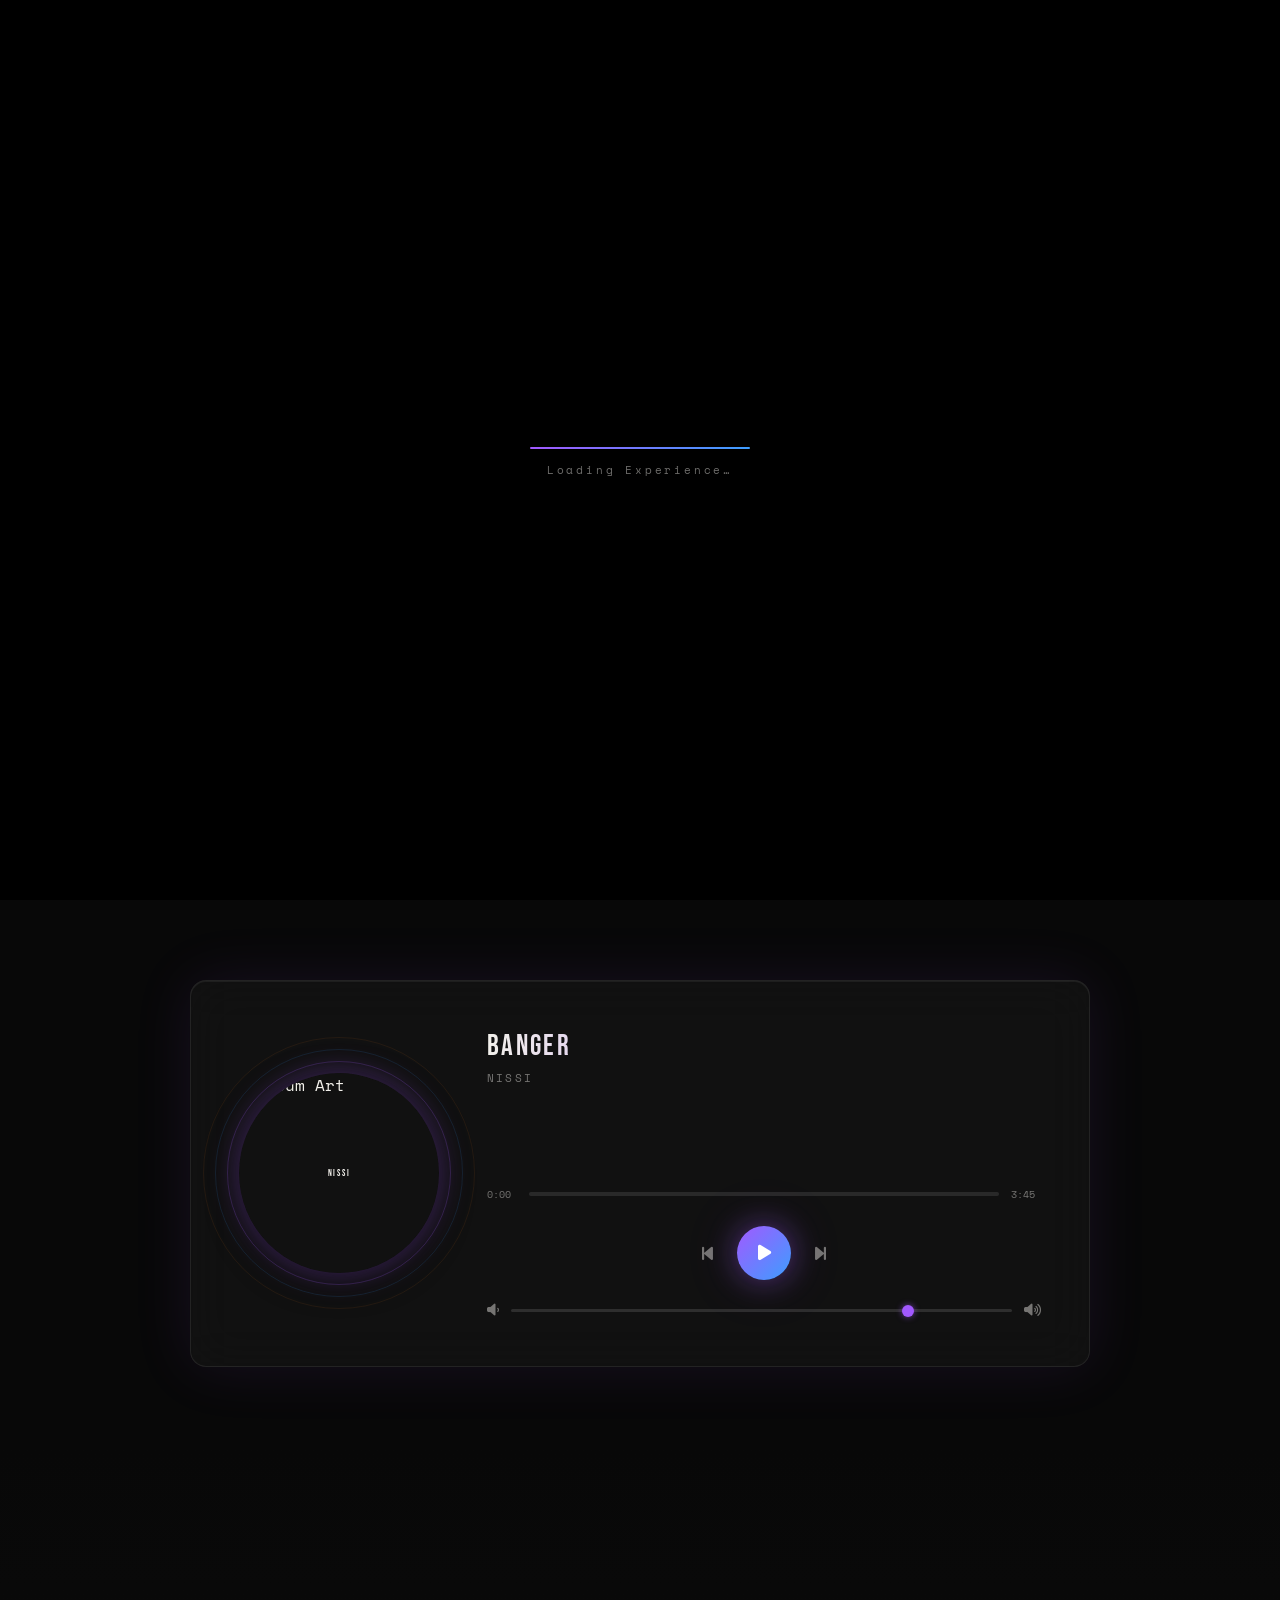
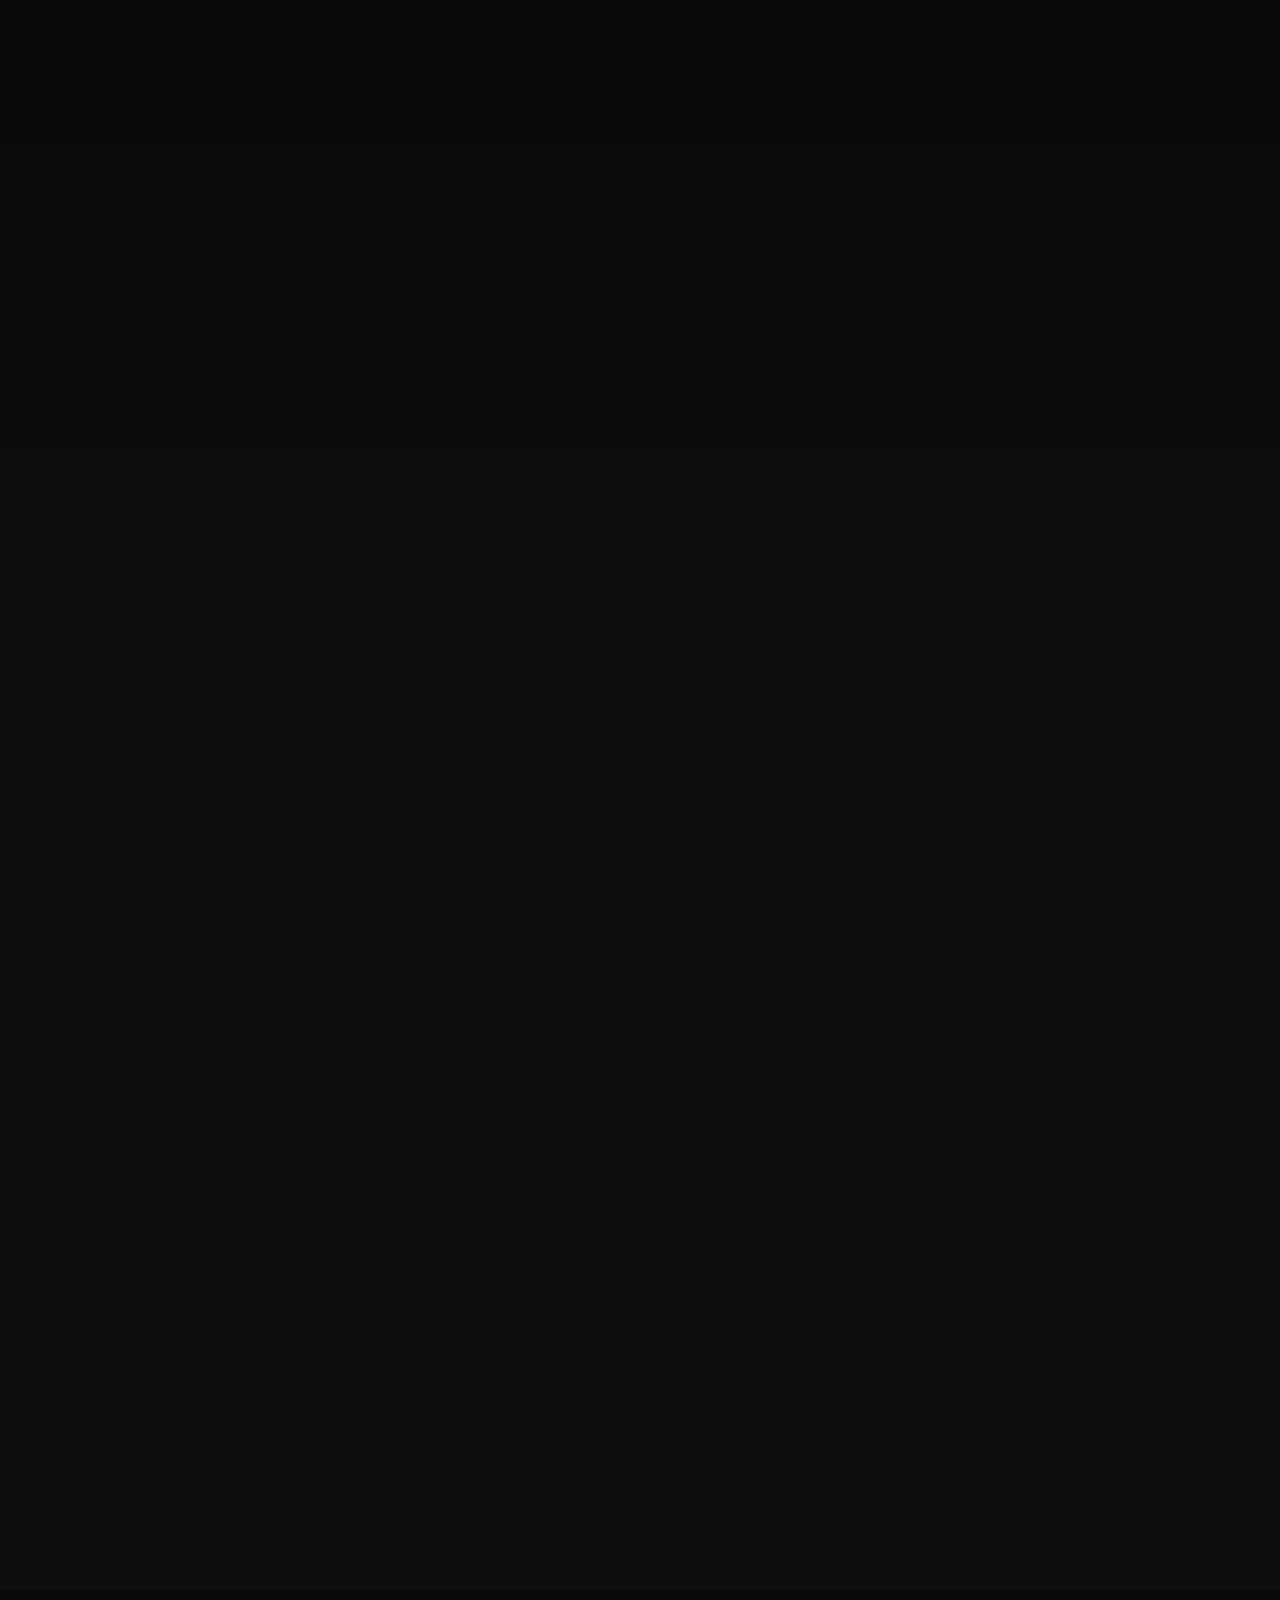
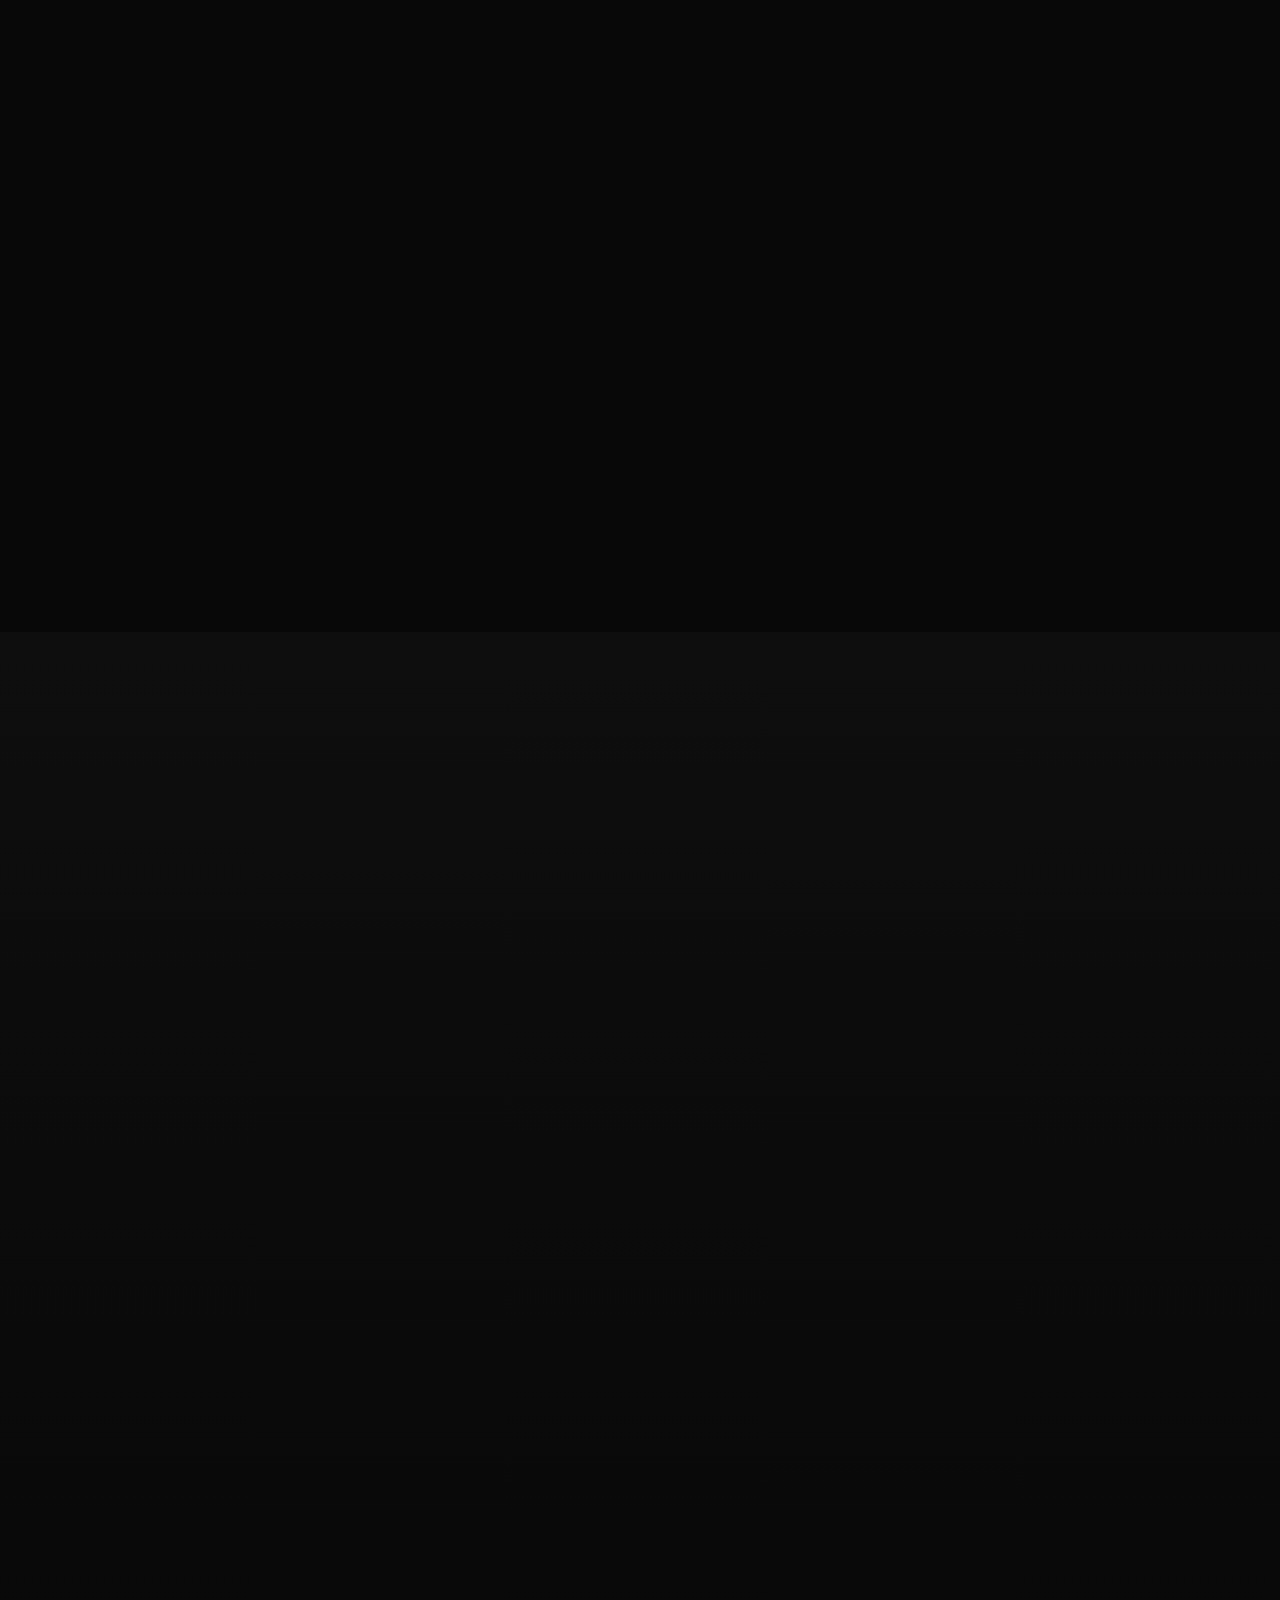
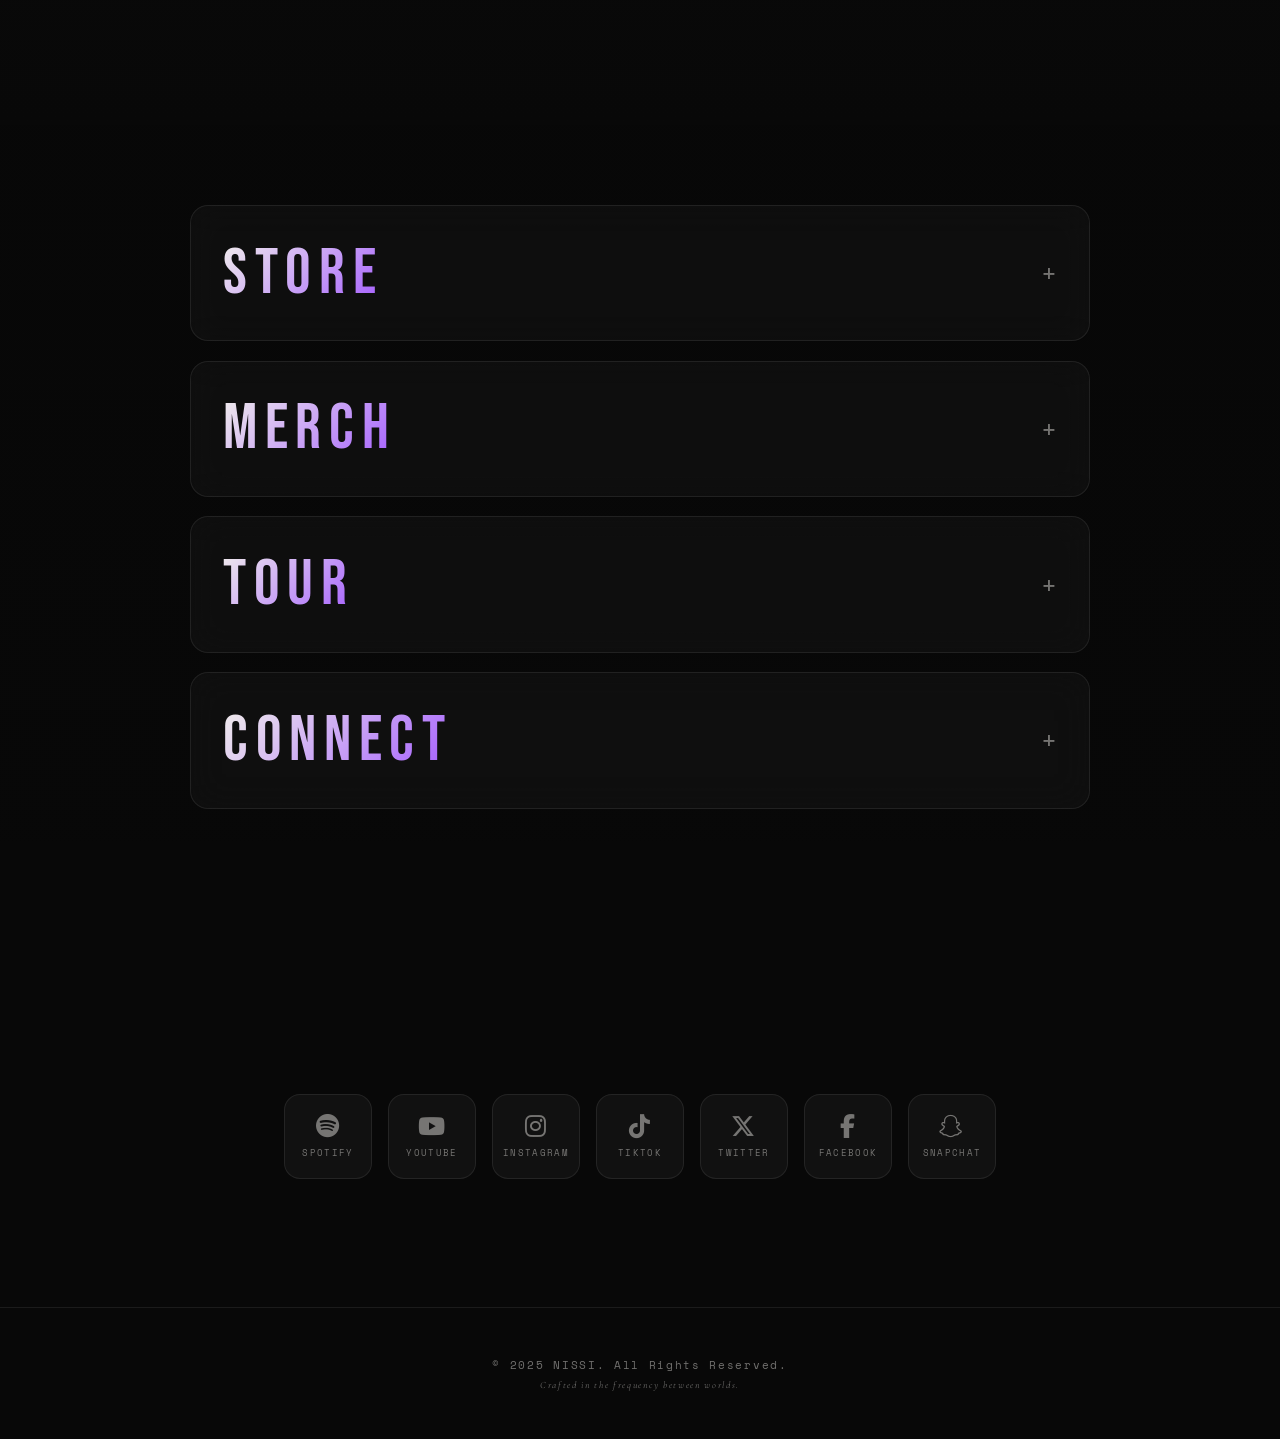
==== commit 2465dc67: "Add files via upload" ====
--- a/index (1).html
+++ b/index (1).html
@@ -3,7 +3,7 @@
 <head>
   <meta charset="UTF-8" />
   <meta name="viewport" content="width=device-width, initial-scale=1.0" />
-  <title>OSINACCI — Official</title>
+  <title>NISSI — Official</title>
   <link rel="stylesheet" href="style.css" />
   <!-- Fonts -->
   <link rel="preconnect" href="https://fonts.googleapis.com" />
@@ -20,7 +20,7 @@
   <!-- LOADING SCREEN -->
   <div id="loader">
     <div class="loader-inner">
-      <div class="loader-logo">OSINACCI</div>
+      <div class="loader-logo"></div>
       <div class="loader-bar"><div class="loader-fill"></div></div>
       <div class="loader-text">Loading Experience…</div>
     </div>
@@ -40,7 +40,7 @@
 
   <!-- ═══════════════════════════ NAV ═══════════════════════════ -->
   <nav id="navbar">
-    <div class="nav-logo">OSINACCI</div>
+    <div class="nav-logo">NISSI</div>
     <ul class="nav-links">
       <li><a href="#hero">Home</a></li>
       <li><a href="#music">Music</a></li>
@@ -71,7 +71,7 @@
   <section id="hero">
     <div class="hero-content">
       <p class="hero-sub reveal-up">The Sound of Another Dimension</p>
-      <h1 class="hero-title reveal-up">OSINACCI</h1>
+      <h1 class="hero-title reveal-up">NISSI</h1>
       <p class="hero-tagline reveal-up">Beats forged in fire. <em>Frequencies beyond the known.</em></p>
       <div class="hero-btns reveal-up">
         <a href="#music" class="btn btn-primary"><i class="fa-solid fa-play"></i> Listen Now</a>
@@ -91,13 +91,13 @@
           <div class="vinyl-ring r2"></div>
           <div class="vinyl-ring r3"></div>
           <img class="vinyl-art" id="vinylArt" src="https://res.cloudinary.com/dsetw6lec/image/upload/v1779879570/SaveClip.App_674448062_18584144149044663_5985935693458071722_n_jfratm.jpg" alt="Album Art" />
-          <div class="vinyl-label">OSINACCI</div>
+          <div class="vinyl-label">NISSI</div>
         </div>
       </div>
       <div class="player-controls-col">
         <div class="player-meta">
           <span class="player-track-name" id="trackName">Banger</span>
-          <span class="player-artist">OSINACCI</span>
+          <span class="player-artist">NISSI</span>
         </div>
         <canvas id="player-waveform"></canvas>
         <div class="player-progress-wrap">
@@ -126,13 +126,13 @@
   <section id="about" class="section-pad">
     <div class="container split-layout">
       <div class="split-img reveal-left">
-        <img src="https://res.cloudinary.com/dsetw6lec/image/upload/v1779879570/SaveClip.App_674448062_18584144149044663_5985935693458071722_n_jfratm.jpg" alt="Osinacci portrait" />
+        <img src="https://res.cloudinary.com/dsetw6lec/image/upload/v1779879570/SaveClip.App_674448062_18584144149044663_5985935693458071722_n_jfratm.jpg" alt="Nissi portrait" />
         <div class="img-frame-deco"></div>
       </div>
       <div class="split-text reveal-right">
         <span class="section-eyebrow">Origin Story</span>
         <h2 class="section-title">Born from the<br /><em>Static</em> Between Worlds</h2>
-        <p>Osinacci is not a name — it's a frequency. Rising from the intersection of raw emotion and future-forward sound design, this artist crafts sonic landscapes that blur genre, time, and dimension.</p>
+        <p>Nissi is not a name — it's a frequency. Rising from the intersection of raw emotion and future-forward sound design, this artist crafts sonic landscapes that blur genre, time, and dimension.</p>
         <p>From midnight sessions in a home studio to stages that shake the floor, every beat is a chapter. Every track is a doorway. Step through.</p>
         <div class="about-stats">
           <div class="stat"><span class="stat-num">2M+</span><span class="stat-label">Monthly Listeners</span></div>
@@ -258,19 +258,19 @@
 
 <section id="quick-panels">
 
-  <button class="quick-panel-btn">
+  <button class="quick-panel-btn" data-panel="store-overlay">
     <span>STORE</span>
   </button>
 
-  <button class="quick-panel-btn">
+  <button class="quick-panel-btn" data-panel="merch-overlay">
     <span>MERCH</span>
   </button>
 
-  <button class="quick-panel-btn">
+  <button class="quick-panel-btn" data-panel="tour-overlay">
     <span>TOUR</span>
   </button>
 
-  <button class="quick-panel-btn">
+  <button class="quick-panel-btn" data-panel="connect-overlay">
     <span>CONNECT</span>
   </button>
 
@@ -292,9 +292,47 @@
     </div>
   </section>
 
+  <!-- ═════════════════ OVERLAYS ═════════════════ -->
+
+<div class="overlay-panel" id="store-overlay">
+  <button class="overlay-close">×</button>
+
+  <div class="overlay-content">
+    <h2>STORE</h2>
+    <p>Exclusive drops, collectibles, vinyls, and limited releases.</p>
+  </div>
+</div>
+
+<div class="overlay-panel" id="merch-overlay">
+  <button class="overlay-close">×</button>
+
+  <div class="overlay-content">
+    <h2>MERCH</h2>
+    <p>Wear the world. Premium artist apparel and visuals.</p>
+  </div>
+</div>
+
+<div class="overlay-panel" id="tour-overlay">
+  <button class="overlay-close">×</button>
+
+  <div class="overlay-content">
+    <h2>TOUR</h2>
+    <p>Upcoming performances, experiences, and live dates.</p>
+  </div>
+</div>
+
+<div class="overlay-panel" id="connect-overlay">
+  <button class="overlay-close">×</button>
+
+  <div class="overlay-content">
+    <h2>CONNECT</h2>
+    <p>Bookings, collaborations, creative direction, and partnerships.</p>
+  </div>
+</div>
+
   <!-- FOOTER -->
   <footer>
-    <p>© 2025 OSINACCI. All Rights Reserved.</p>
+    <p>© 2025 NISSI. All Rights Reserved.</p>
     <p class="footer-sub">Crafted in the frequency between worlds.</p>
   </footer>
 
--- a/style.css
+++ b/style.css
@@ -1,5 +1,5 @@
 /* ════════════════════════════════════════════════════════════════
-   OSINACCI — Premium Artist CSS
+   NISSI — Premium Artist CSS
    ════════════════════════════════════════════════════════════════ */
 
 /* ─── CUSTOM PROPERTIES ─────────────────────────────────────── */
@@ -438,7 +438,274 @@
   background: var(--purple); border-radius: 50%;
   box-shadow: 0 0 6px rgba(162,89,255,0.6);
 }
-
+/* ═════════════════ QUICK PANELS ═════════════════ */
+
+#quick-panels {
+  position: relative;
+  z-index: 20;
+
+  padding: 5rem 0 2rem;
+
+  display: flex;
+  flex-direction: column;
+  align-items: center;
+  gap: 1.2rem;
+
+  background:
+    linear-gradient(
+      to bottom,
+      rgba(8,8,8,0.92),
+      rgba(8,8,8,0.98)
+    );
+}
+
+/* panel button */
+
+.quick-panel-btn {
+  width: min(900px, 92vw);
+
+  padding: 1.8rem 2rem;
+
+  border-radius: 18px;
+
+  background:
+    rgba(255,255,255,0.03);
+
+  border:
+    1px solid rgba(255,255,255,0.08);
+
+  backdrop-filter: blur(18px);
+
+  display: flex;
+  align-items: center;
+  justify-content: space-between;
+
+  transition:
+    transform 0.4s ease,
+    background 0.4s ease,
+    border-color 0.4s ease,
+    box-shadow 0.4s ease;
+}
+/* ═════════════════ OVERLAY PANELS ═════════════════ */
+
+.overlay-panel {
+  position: fixed;
+  inset: 0;
+
+  z-index: 9999;
+
+  background:
+    rgba(5,5,5,0.82);
+
+  backdrop-filter: blur(30px);
+
+  display: flex;
+  align-items: center;
+  justify-content: center;
+
+  opacity: 0;
+  visibility: hidden;
+
+  transition:
+    opacity 0.5s ease,
+    visibility 0.5s ease;
+}
+
+/* active */
+
+.overlay-panel.active {
+  opacity: 1;
+  visibility: visible;
+}
+
+/* content */
+
+.overlay-content {
+  width: min(900px, 92vw);
+
+  padding: 4rem;
+
+  border-radius: 28px;
+
+  background:
+    linear-gradient(
+      135deg,
+      rgba(255,255,255,0.06),
+      rgba(255,255,255,0.02)
+    );
+
+  border:
+    1px solid rgba(255,255,255,0.08);
+
+  backdrop-filter: blur(24px);
+
+  transform: translateY(50px) scale(0.96);
+
+  transition:
+    transform 0.5s ease;
+}
+
+/* animate upward */
+
+.overlay-panel.active .overlay-content {
+  transform: translateY(0) scale(1);
+}
+
+/* title */
+
+.overlay-content h2 {
+  font-family: var(--font-display);
+
+  font-size: clamp(3rem, 8vw, 7rem);
+
+  margin-bottom: 1rem;
+
+  background:
+    linear-gradient(
+      135deg,
+      var(--white),
+      var(--purple)
+    );
+
+  -webkit-background-clip: text;
+  -webkit-text-fill-color: transparent;
+}
+
+/* text */
+
+.overlay-content p {
+  font-size: 1.05rem;
+
+  color: var(--muted);
+
+  max-width: 620px;
+
+  line-height: 1.8;
+}
+
+/* close button */
+
+.overlay-close {
+  position: absolute;
+
+  top: 30px;
+  right: 30px;
+
+  width: 52px;
+  height: 52px;
+
+  border-radius: 50%;
+
+  border: none;
+
+  background:
+    rgba(255,255,255,0.08);
+
+  color: white;
+
+  font-size: 2rem;
+
+  cursor: pointer;
+
+  transition:
+    transform 0.3s ease,
+    background 0.3s ease;
+}
+
+.overlay-close:hover {
+  transform: rotate(90deg) scale(1.08);
+
+  background:
+    rgba(162,89,255,0.25);
+}
+
+/* mobile */
+
+@media(max-width:768px){
+
+  .overlay-content {
+    padding: 2rem;
+  }
+
+  .overlay-close {
+    top: 20px;
+    right: 20px;
+  }
+
+}
+
+/* typography */
+
+.quick-panel-btn span {
+  font-family: var(--font-display);
+
+  font-size: clamp(2rem, 5vw, 4.5rem);
+
+  letter-spacing: 0.12em;
+
+  background:
+    linear-gradient(
+      135deg,
+      var(--white),
+      var(--purple)
+    );
+
+  -webkit-background-clip: text;
+  -webkit-text-fill-color: transparent;
+}
+
+/* hover */
+
+.quick-panel-btn:hover {
+  transform: translateY(-4px) scale(1.01);
+
+  background:
+    rgba(255,255,255,0.05);
+
+  border-color:
+    rgba(162,89,255,0.25);
+
+  box-shadow:
+    0 0 40px rgba(162,89,255,0.12);
+}
+
+/* optional glow line */
+
+.quick-panel-btn::after {
+  content: '+';
+
+  font-size: 1.6rem;
+
+  color: var(--muted);
+
+  transition:
+    transform 0.3s ease,
+    color 0.3s ease;
+}
+
+.quick-panel-btn:hover::after {
+  transform: rotate(90deg);
+
+  color: var(--orange);
+}
+
+/* mobile */
+
+@media(max-width:768px){
+
+  #quick-panels {
+    padding-top: 3rem;
+  }
+
+  .quick-panel-btn {
+    padding: 1.4rem 1.2rem;
+  }
+
+  .quick-panel-btn span {
+    font-size: clamp(1.5rem, 8vw, 2.8rem);
+  }
+
+}
 /* ─── ABOUT ──────────────────────────────────────────────────── */
 .split-layout {
   display: grid; grid-template-columns: 1fr 1fr; gap: 5rem; align-items: center;
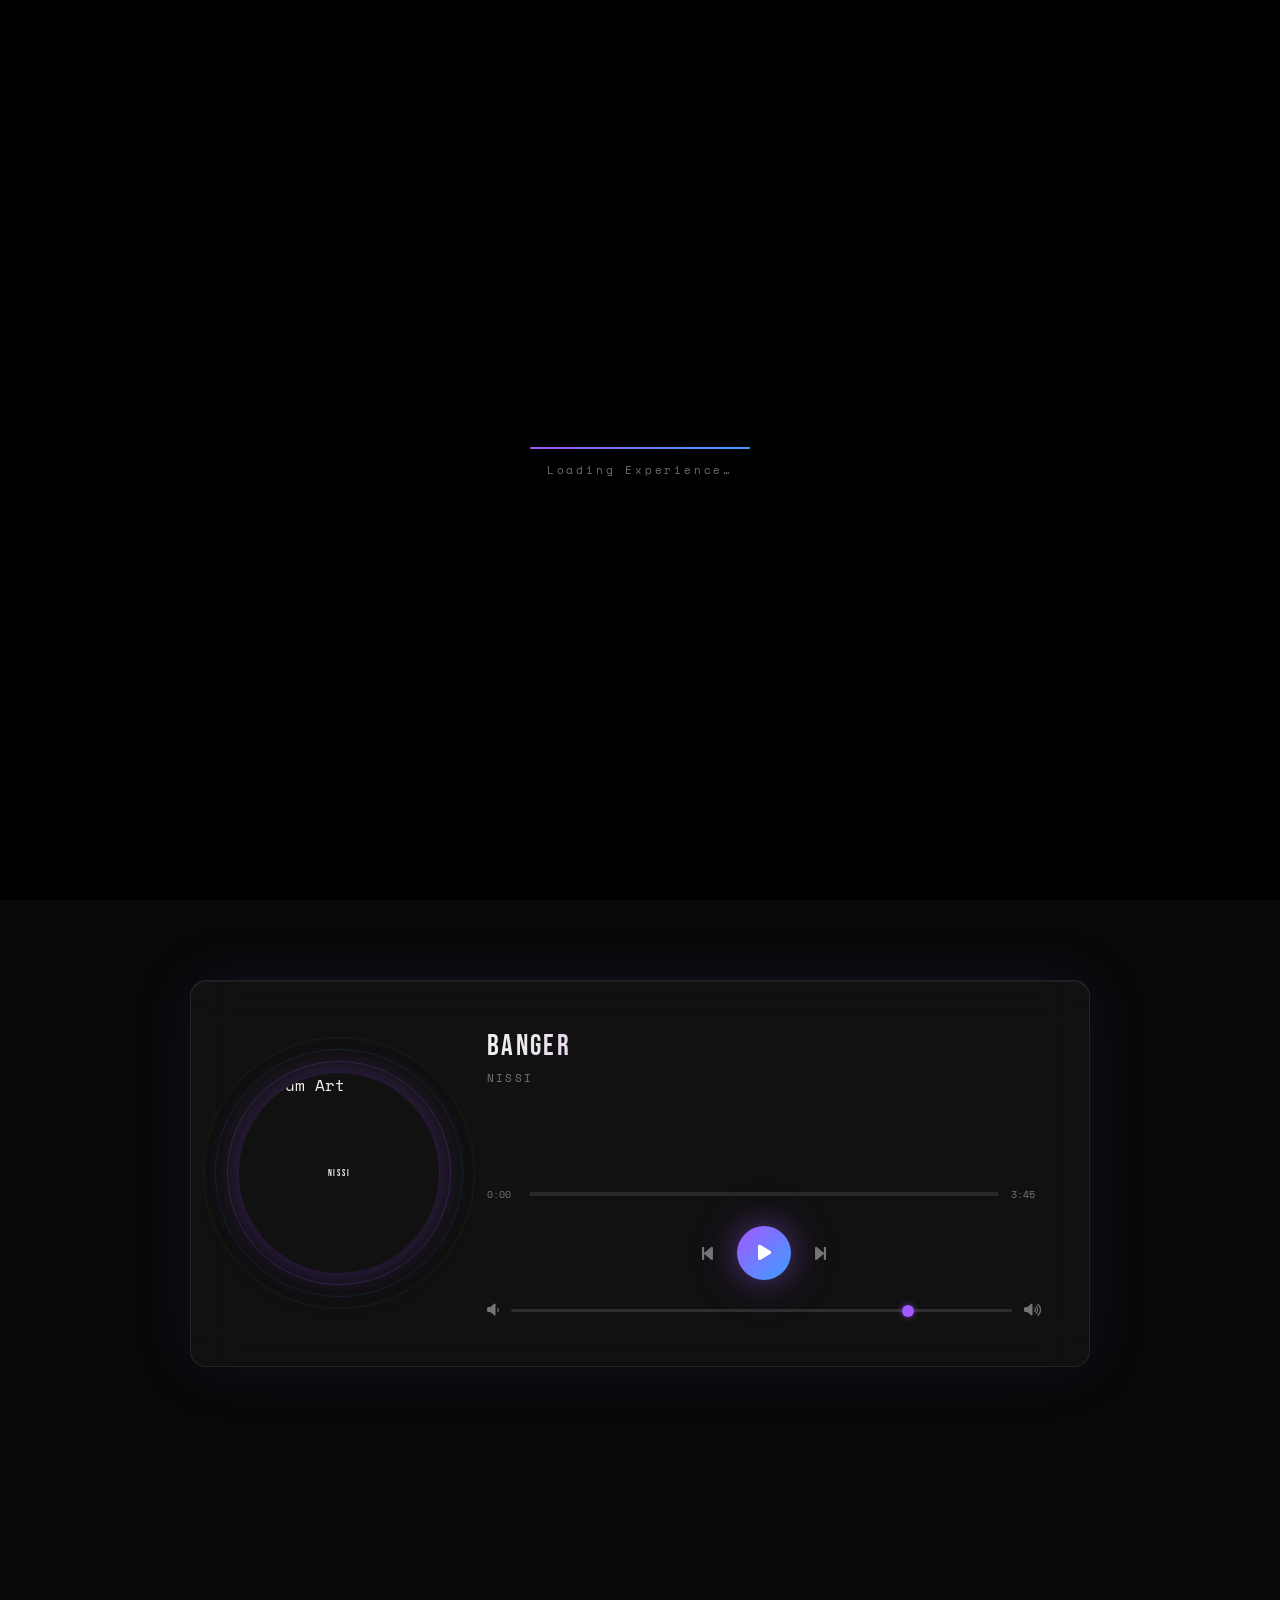
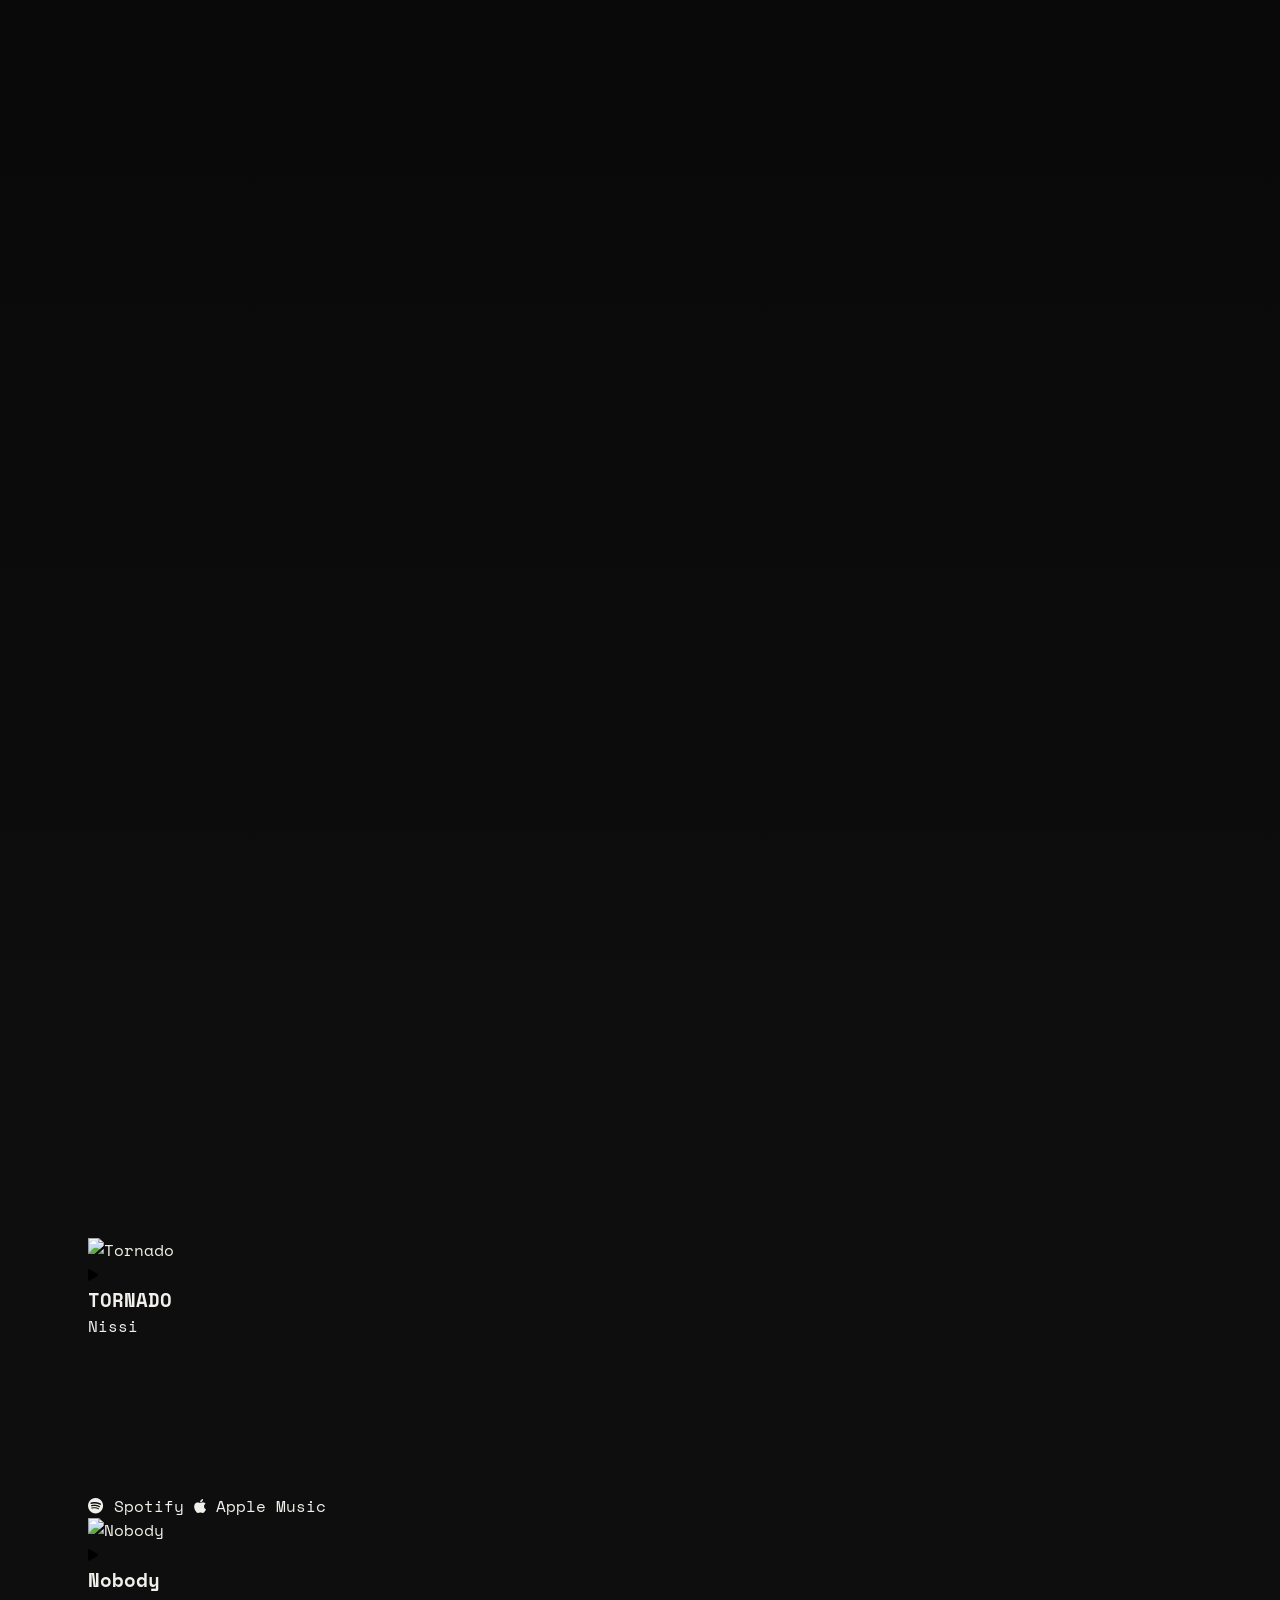
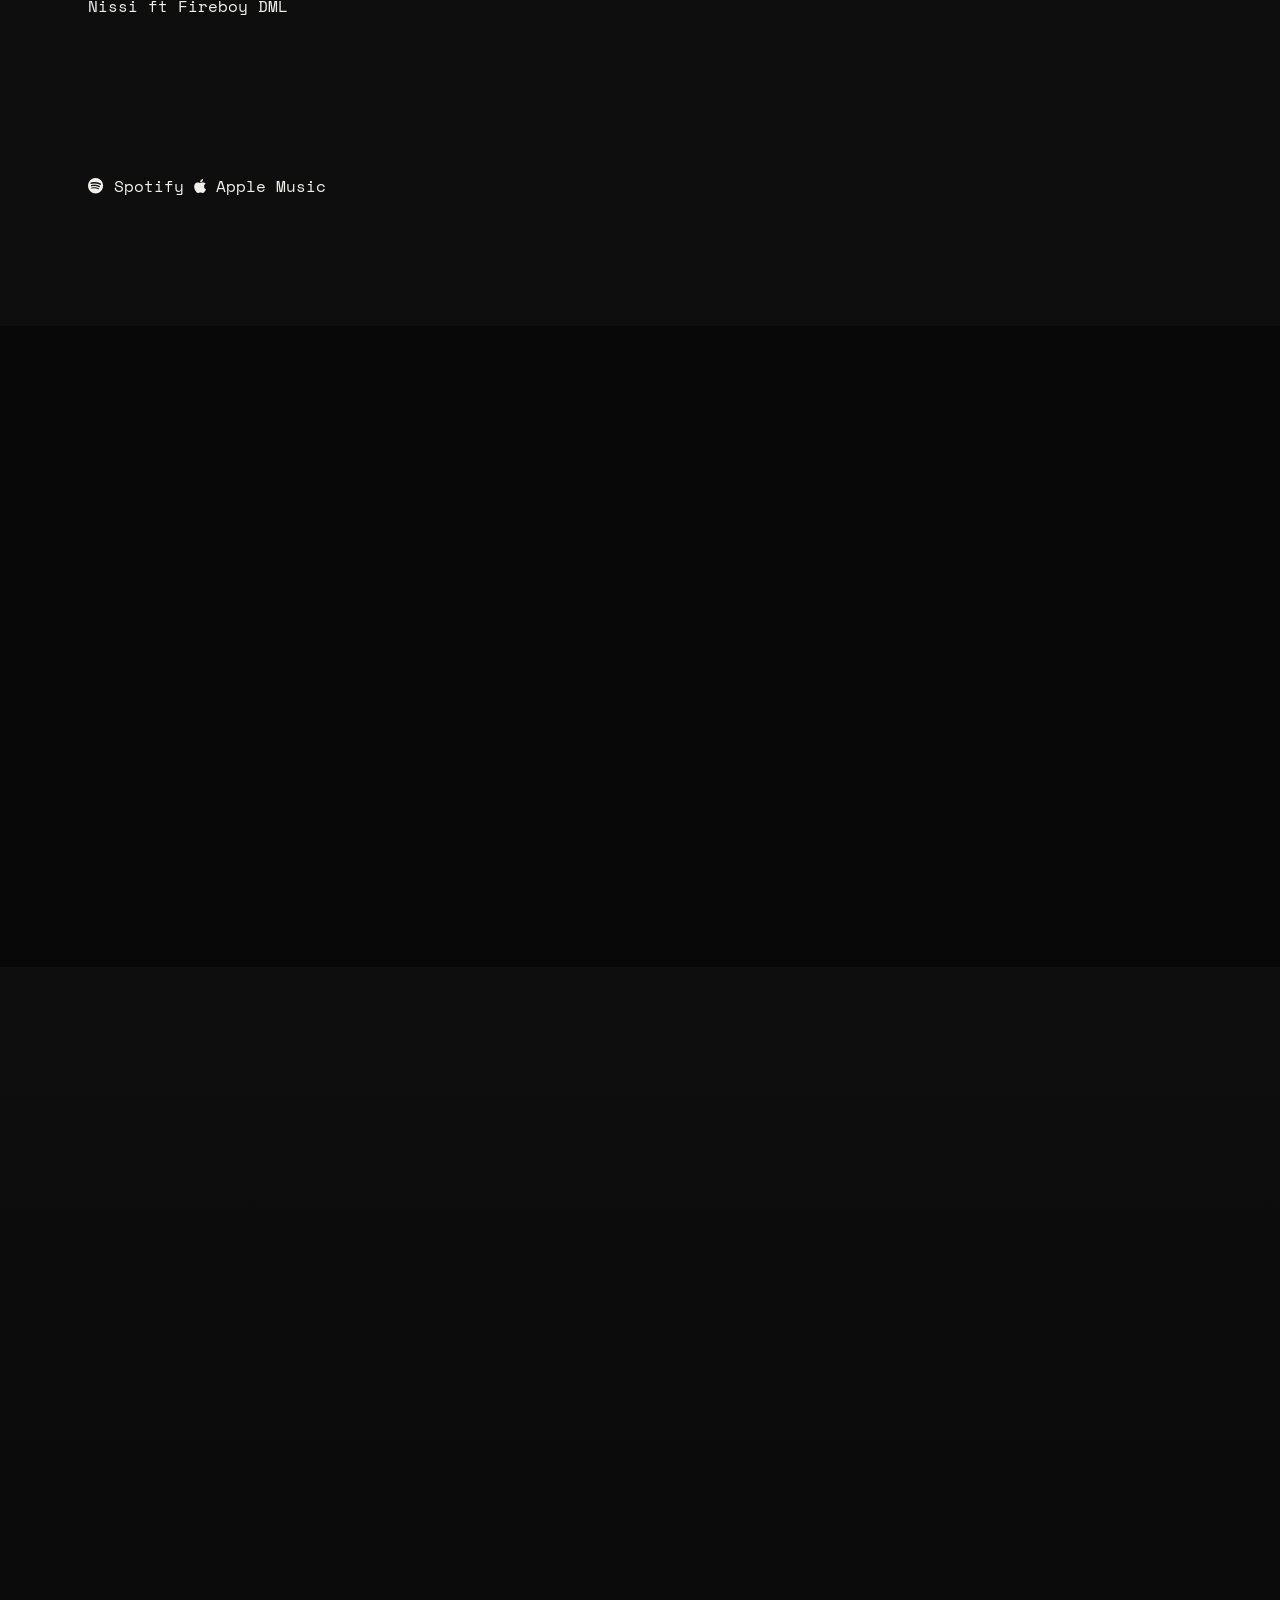
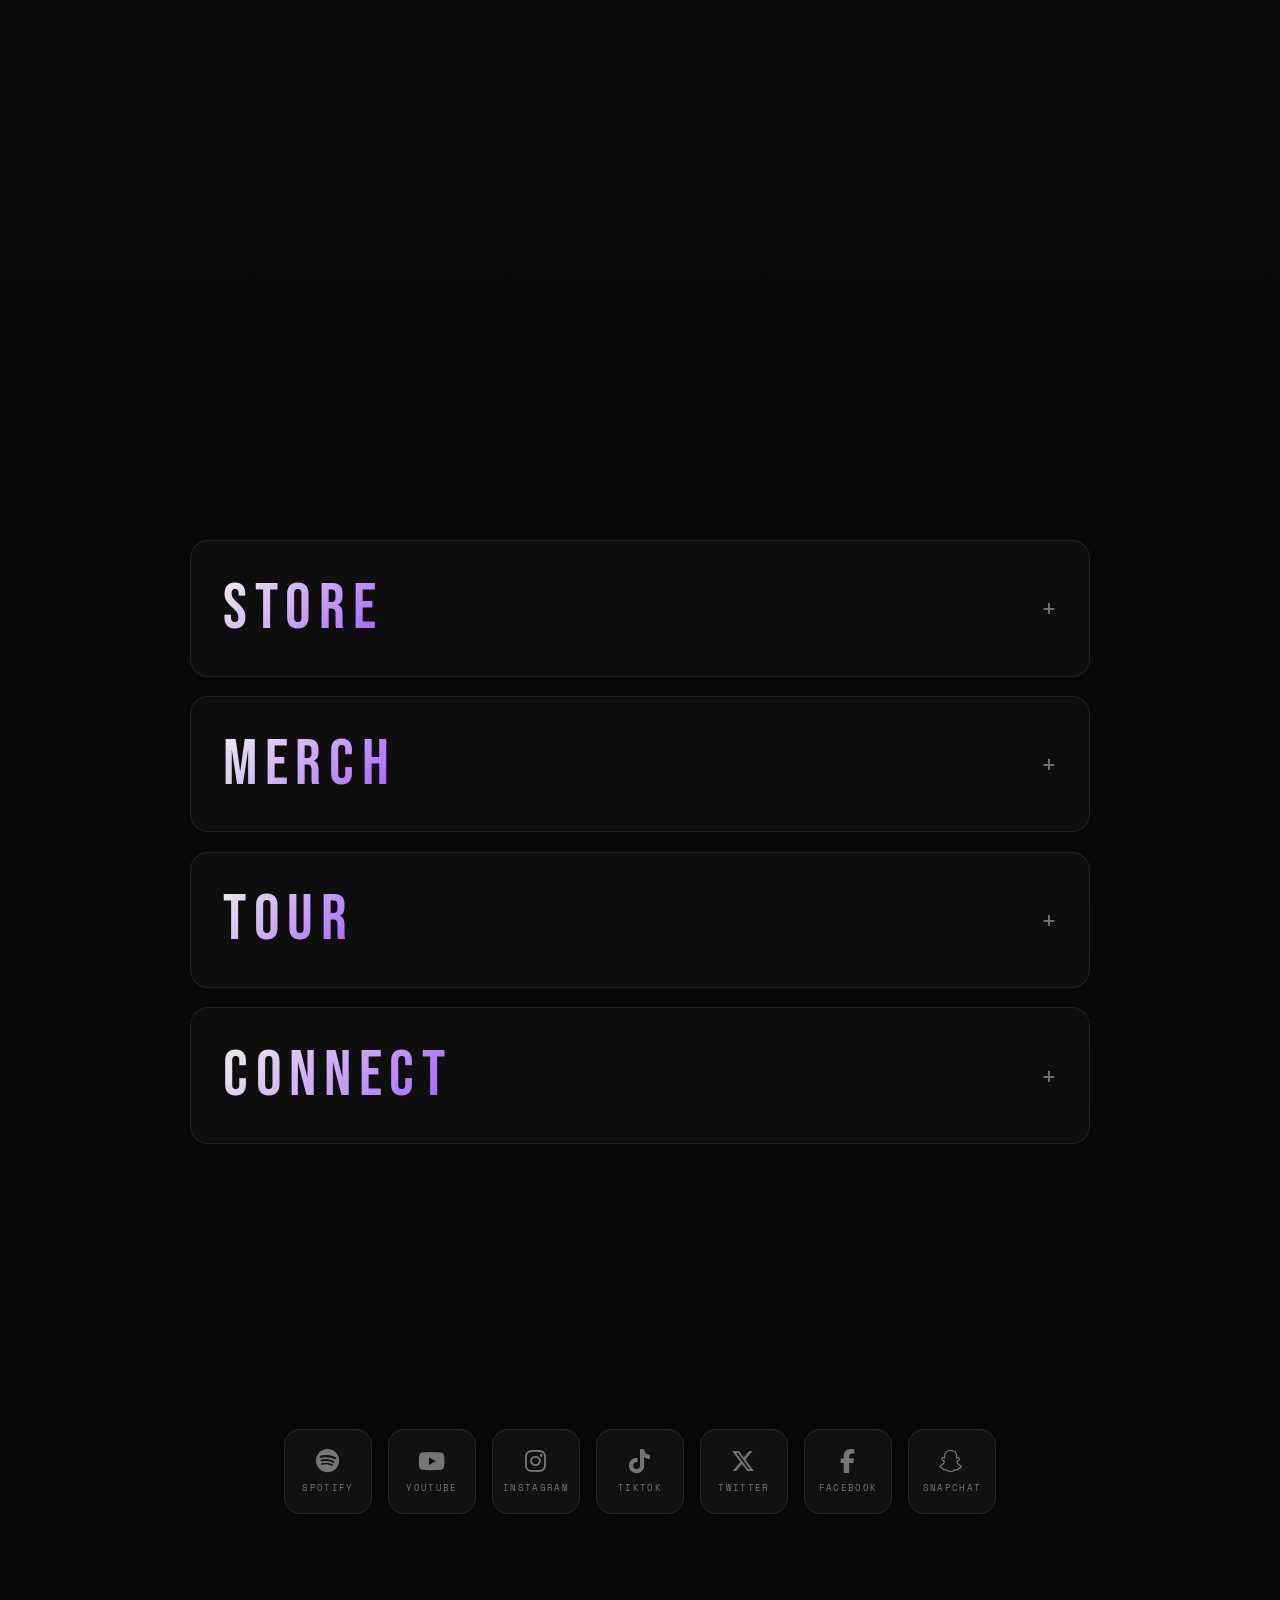
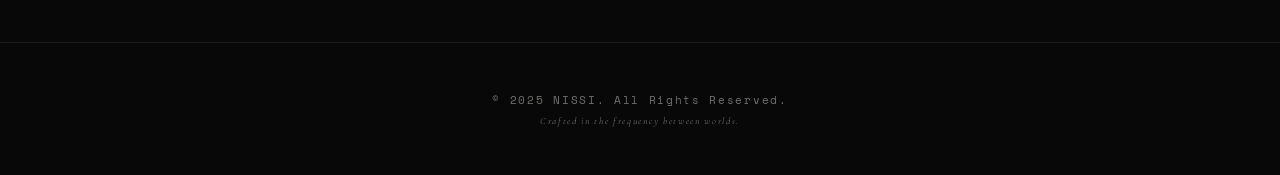
==== commit e352685c: "Add files via upload" ====
--- a/index (1).html
+++ b/index (1).html
@@ -146,49 +146,107 @@
   <!-- ═══════════════════════════ MUSIC ═══════════════════════════ -->
   <section id="music" class="section-pad">
     <div class="container">
-      <span class="section-eyebrow reveal-up">Discography</span>
-      <h2 class="section-title reveal-up">Latest <em>Releases</em></h2>
-      <div class="music-grid">
-        <div class="music-card reveal-up" data-delay="0">
-          <div class="music-card-img">
-            <img src="https://res.cloudinary.com/dsetw6lec/image/upload/v1779879570/SaveClip.App_674448062_18584144149044663_5985935693458071722_n_jfratm.jpg" alt="Banger" />
-            <div class="music-card-overlay"><i class="fa-solid fa-play"></i></div>
-          </div>
-          <div class="music-card-info">
-            <h3>Banger</h3>
-            <p>Single • 2025</p>
-            <div class="platform-btns">
-              <a href="#" class="plat-btn spotify"><i class="fa-brands fa-spotify"></i> Spotify</a>
-              <a href="#" class="plat-btn apple"><i class="fa-brands fa-apple"></i> Apple</a>
-            </div>
-          </div>
-        </div>
-        <div class="music-card reveal-up" data-delay="100">
-          <div class="music-card-img">
-            <img src="https://res.cloudinary.com/dsetw6lec/image/upload/v1779879570/SaveClip.App_674448062_18584144149044663_5985935693458071722_n_jfratm.jpg" alt="Static Realm" />
-            <div class="music-card-overlay"><i class="fa-solid fa-play"></i></div>
-          </div>
-          <div class="music-card-info">
-            <h3>Static Realm</h3>
-            <p>EP • 2024</p>
-            <div class="platform-btns">
-              <a href="#" class="plat-btn spotify"><i class="fa-brands fa-spotify"></i> Spotify</a>
-              <a href="#" class="plat-btn apple"><i class="fa-brands fa-apple"></i> Apple</a>
-            </div>
-          </div>
-        </div>
-        <div class="music-card reveal-up" data-delay="200">
-          <div class="music-card-img">
-            <img src="https://res.cloudinary.com/dsetw6lec/image/upload/v1779879570/SaveClip.App_674448062_18584144149044663_5985935693458071722_n_jfratm.jpg" alt="Neon Cathedral" />
-            <div class="music-card-overlay"><i class="fa-solid fa-play"></i></div>
-          </div>
-          <div class="music-card-info">
-            <h3>Neon Cathedral</h3>
-            <p>Album • 2024</p>
-            <div class="platform-btns">
-              <a href="#" class="plat-btn spotify"><i class="fa-brands fa-spotify"></i> Spotify</a>
-              <a href="#" class="plat-btn apple"><i class="fa-brands fa-apple"></i> Apple</a>
-            </div>
+      <div class="stream-wall">
+
+  <!-- TORNADO -->
+  <article class="stream-card featured">
+
+    <div class="stream-art-wrap">
+      <img
+        src="https://res.cloudinary.com/dsetw6lec/image/upload/v1779905013/tornado_bfnl8q.jpg"
+        alt="Tornado"
+        class="stream-art"
+      >
+
+      <button
+        class="stream-play"
+        data-audio="https://res.cloudinary.com/dsetw6lec/video/upload/v1779904947/tornado_dy67b7.mp3"
+      >
+        <i class="fa-solid fa-play"></i>
+      </button>
+    </div>
+
+    <div class="stream-info">
+      <h3>TORNADO</h3>
+      <p>Nissi</p>
+
+      <canvas class="mini-wave"></canvas>
+
+      <div class="stream-links">
+
+        <a
+          href="https://open.spotify.com/track/3KkQREUYdlMsOHRsJ5zEx7"
+          target="_blank"
+          class="stream-link spotify"
+        >
+          <i class="fa-brands fa-spotify"></i>
+          Spotify
+        </a>
+
+        <a
+          href="#"
+          target="_blank"
+          class="stream-link apple"
+        >
+          <i class="fa-brands fa-apple"></i>
+          Apple Music
+        </a>
+
+      </div>
+    </div>
+
+  </article>
+
+  <!-- NOBODY -->
+  <article class="stream-card">
+
+    <div class="stream-art-wrap">
+      <img
+        src="https://res.cloudinary.com/dsetw6lec/image/upload/v1779905014/nobody_dh5nyj.jpg"
+        alt="Nobody"
+        class="stream-art"
+      >
+
+      <button
+        class="stream-play"
+        data-audio="https://res.cloudinary.com/dsetw6lec/video/upload/v1779904947/nobody_gvx2ln.mp3"
+      >
+        <i class="fa-solid fa-play"></i>
+      </button>
+    </div>
+
+    <div class="stream-info">
+      <h3>Nobody</h3>
+      <p>Nissi ft Fireboy DML</p>
+
+      <canvas class="mini-wave"></canvas>
+
+      <div class="stream-links">
+
+        <a
+          href="https://open.spotify.com/track/5S6c5dAxj2BlocOOHV3tya"
+          target="_blank"
+          class="stream-link spotify"
+        >
+          <i class="fa-brands fa-spotify"></i>
+          Spotify
+        </a>
+
+        <a
+          href="https://music.apple.com/ng/album/nobody-feat-fireboy-dml/1702595525?i=1702595964"
+          target="_blank"
+          class="stream-link apple"
+        >
+          <i class="fa-brands fa-apple"></i>
+          Apple Music
+        </a>
+
+      </div>
+    </div>
+
+  </article>
+
+</div>
           </div>
         </div>
       </div>
--- a/style.css
+++ b/style.css
@@ -706,6 +706,109 @@
   }
 
 }
+
+<div class="stream-wall">
+
+  <!-- TORNADO -->
+  <article class="stream-card featured">
+
+    <div class="stream-art-wrap">
+      <img
+        src="https://res.cloudinary.com/dsetw6lec/image/upload/v1779905013/tornado_bfnl8q.jpg"
+        alt="Tornado"
+        class="stream-art"
+      >
+
+      <button
+        class="stream-play"
+        data-audio="https://res.cloudinary.com/dsetw6lec/video/upload/v1779904947/tornado_dy67b7.mp3"
+      >
+        <i class="fa-solid fa-play"></i>
+      </button>
+    </div>
+
+    <div class="stream-info">
+      <h3>TORNADO</h3>
+      <p>Nissi</p>
+
+      <canvas class="mini-wave"></canvas>
+
+      <div class="stream-links">
+
+        <a
+          href="https://open.spotify.com/track/3KkQREUYdlMsOHRsJ5zEx7"
+          target="_blank"
+          class="stream-link spotify"
+        >
+          <i class="fa-brands fa-spotify"></i>
+          Spotify
+        </a>
+
+        <a
+          href="#"
+          target="_blank"
+          class="stream-link apple"
+        >
+          <i class="fa-brands fa-apple"></i>
+          Apple Music
+        </a>
+
+      </div>
+    </div>
+
+  </article>
+
+  <!-- NOBODY -->
+  <article class="stream-card">
+
+    <div class="stream-art-wrap">
+      <img
+        src="https://res.cloudinary.com/dsetw6lec/image/upload/v1779905014/nobody_dh5nyj.jpg"
+        alt="Nobody"
+        class="stream-art"
+      >
+
+      <button
+        class="stream-play"
+        data-audio="https://res.cloudinary.com/dsetw6lec/video/upload/v1779904947/nobody_gvx2ln.mp3"
+      >
+        <i class="fa-solid fa-play"></i>
+      </button>
+    </div>
+
+    <div class="stream-info">
+      <h3>Nobody</h3>
+      <p>Nissi ft Fireboy DML</p>
+
+      <canvas class="mini-wave"></canvas>
+
+      <div class="stream-links">
+
+        <a
+          href="https://open.spotify.com/track/5S6c5dAxj2BlocOOHV3tya"
+          target="_blank"
+          class="stream-link spotify"
+        >
+          <i class="fa-brands fa-spotify"></i>
+          Spotify
+        </a>
+
+        <a
+          href="https://music.apple.com/ng/album/nobody-feat-fireboy-dml/1702595525?i=1702595964"
+          target="_blank"
+          class="stream-link apple"
+        >
+          <i class="fa-brands fa-apple"></i>
+          Apple Music
+        </a>
+
+      </div>
+    </div>
+
+  </article>
+
+</div>
+
 /* ─── ABOUT ──────────────────────────────────────────────────── */
 .split-layout {
   display: grid; grid-template-columns: 1fr 1fr; gap: 5rem; align-items: center;
